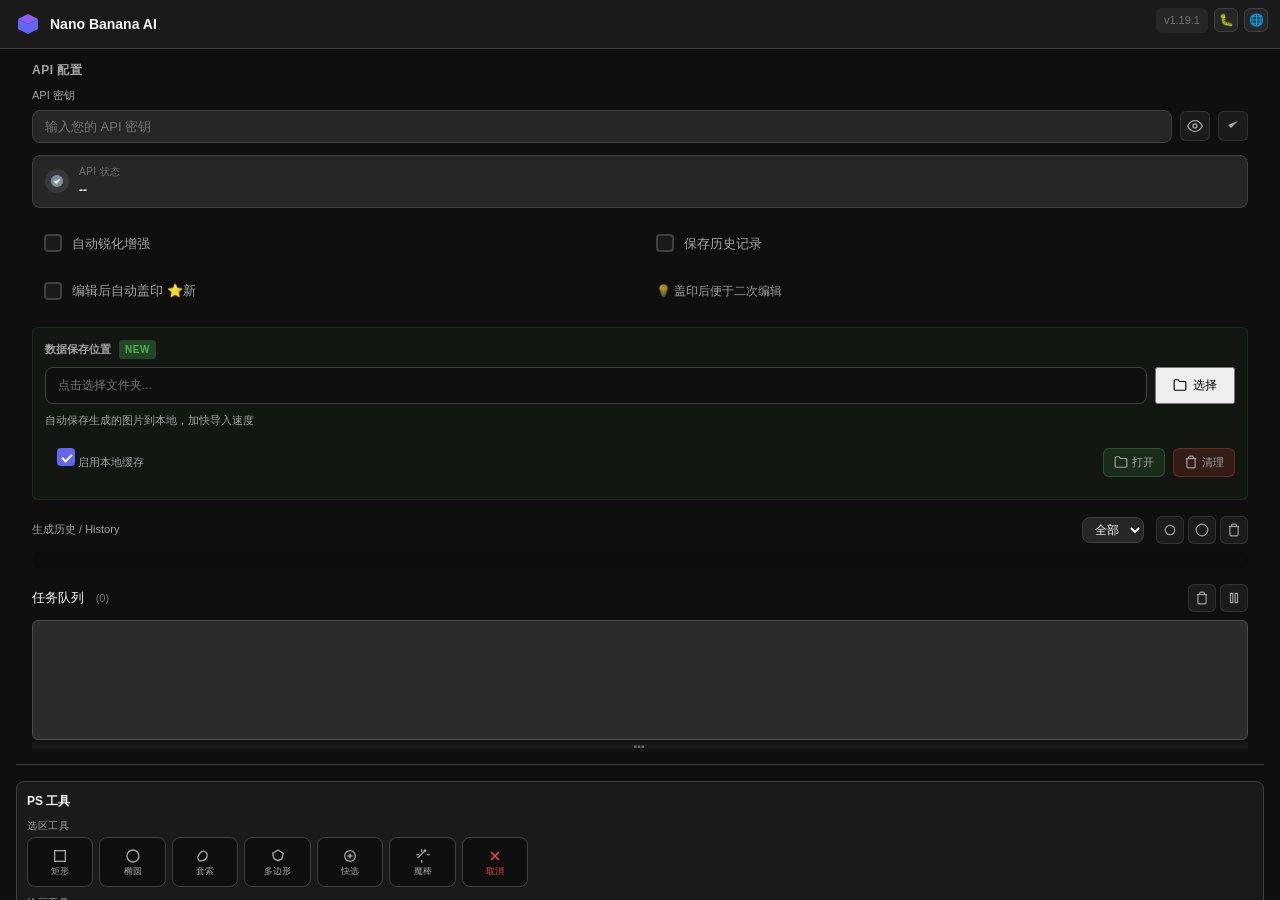
==== index.html @ 62e8c824 "feat: 添加自定义模态对话框替代系统 alert 问题： - 系统 alert 弹窗内容被截断 - 无法显示完整的任务详情 - 格式单调，用户体验差  改进： 1. 自定义模态对话框组件    -" ====
<!DOCTYPE html>
<html lang="zh-CN">
<head>
    <meta charset="UTF-8">
    <meta name="viewport" content="width=device-width, initial-scale=1.0, maximum-scale=1.0, user-scalable=no">
    <title>Nano Banana AI</title>
    <link rel="stylesheet" href="css/style.css">
    <style>
        /* 禁用双击放大 */
        * {
            touch-action: manipulation;
        }
    </style>
</head>
<body>
    <div class="app-container">
        <!-- Header with actions in top-right corner -->
        <div class="header-actions-bar">
            <div class="version">v1.19.1</div>
            <button class="btn-header-compact" onclick="toggleDebug()" title="Debug Mode" id="debugBtn">
                🐛
            </button>
            <button class="btn-header-compact" onclick="toggleLanguage()" title="Switch Language">
                <span id="langIcon">🌐</span>
            </button>
        </div>
        
        <!-- Header -->
        <div class="header">
            <div class="logo">
                <svg width="24" height="24" viewBox="0 0 24 24" fill="none">
                    <path d="M12 2L2 7L12 12L22 7L12 2Z" fill="url(#gradient1)"/>
                    <path d="M2 17L12 22L22 17V7L12 12L2 7V17Z" fill="url(#gradient2)"/>
                    <defs>
                        <linearGradient id="gradient1" x1="2" y1="7" x2="22" y2="7">
                            <stop offset="0%" stop-color="#8B5CF6"/>
                            <stop offset="100%" stop-color="#6366F1"/>
                        </linearGradient>
                        <linearGradient id="gradient2" x1="2" y1="14.5" x2="22" y2="14.5">
                            <stop offset="0%" stop-color="#6366F1"/>
                            <stop offset="100%" stop-color="#8B5CF6"/>
                        </linearGradient>
                    </defs>
                </svg>
                <span class="logo-text" data-i18n="app.title">Nano Banana AI</span>
            </div>
        </div>

        <!-- Main scrollable content -->
        <div class="main-content">
            <!-- API Configuration -->
            <div class="section">
            <div class="section-header">
                <h3 data-i18n="config.title">API Configuration</h3>
            </div>
            <div class="form-group">
                <label data-i18n="config.apiKey">API Key</label>
                <div class="input-group">
                    <input type="password" id="apiKey" class="input" data-i18n-placeholder="config.apiKeyPlaceholder">
                    <button class="btn-icon" onclick="toggleApiKeyVisibility()" title="显示/隐藏 API Key">
                        <svg id="apiKeyEyeIcon" width="16" height="16" viewBox="0 0 24 24" fill="none" stroke="currentColor" stroke-width="2">
                            <path d="M1 12s4-8 11-8 11 8 11 8-4 8-11 8-11-8-11-8z"></path>
                            <circle cx="12" cy="12" r="3"></circle>
                        </svg>
                    </button>
                    <button class="btn-icon" onclick="saveApiKey()" data-i18n-title="config.save">
                        <svg width="16" height="16" viewBox="0 0 16 16" fill="currentColor">
                            <path d="M13 3L6 10L3 7"/>
                        </svg>
                    </button>
                </div>
            </div>
            <div class="api-status-display" id="apiStatusDisplay">
                <div class="status-indicator" id="statusIndicator">
                    <svg width="16" height="16" viewBox="0 0 16 16" fill="currentColor" class="status-icon">
                        <circle cx="8" cy="8" r="7"/>
                        <path d="M5 8l2 2 4-4" stroke="white" stroke-width="2" fill="none"/>
                    </svg>
                </div>
                <div class="status-text">
                    <div class="status-label" data-i18n="config.apiStatus">API 状态</div>
                    <div class="status-value" id="statusValue">--</div>
                </div>
            </div>

            <!-- Post-processing Options -->
            <div class="checkbox-row" style="margin-top: 16px;">
                <label class="checkbox-label">
                    <input type="checkbox" id="autoSharpen" onchange="toggleAutoSharpen()">
                    <span data-i18n="config.autoSharpen">自动锐化增强</span>
                </label>
                
                <label class="checkbox-label">
                    <input type="checkbox" id="saveHistory" onchange="toggleSaveHistory()">
                    <span data-i18n="config.saveHistory">保存历史记录</span>
                </label>
            </div>
            
            <!-- New: Advanced Options -->
            <div class="checkbox-row" style="margin-top: 8px;">
                <label class="checkbox-label">
                    <input type="checkbox" id="autoStamp" onchange="toggleAutoStamp()">
                    <span>编辑后自动盖印 ⭐新</span>
                </label>
                
                <label class="checkbox-label" style="font-size: 12px; color: rgba(255,255,255,0.6);">
                    <span>💡 盖印后便于二次编辑</span>
                </label>
            </div>

            <div class="form-group" id="sharpenStrengthGroup" style="display: none; margin-top: 8px;">
                <label data-i18n="config.sharpenStrength">锐化强度</label>
                <select id="sharpenStrength" class="select">
                    <option value="1.0" data-i18n="config.sharpenLight">轻度 (1.0px)</option>
                    <option value="1.5" selected data-i18n="config.sharpenMedium">中度 (1.5px)</option>
                    <option value="2.0" data-i18n="config.sharpenStrong">强烈 (2.0px)</option>
                </select>
            </div>
            
            <!-- 🆕 Data Save Location -->
            <div class="form-group" style="margin-top: 16px; padding: 12px; background: rgba(76, 175, 80, 0.05); border-radius: 6px; border: 1px solid rgba(76, 175, 80, 0.15);">
                <div style="display: flex; align-items: center; justify-content: space-between; margin-bottom: 8px;">
                    <label style="margin: 0; display: flex; align-items: center;">
                        <span data-i18n="config.saveLocation" style="font-weight: 600;">数据保存位置</span>
                        <span class="badge" style="margin-left: 8px; padding: 2px 6px; background: rgba(76, 175, 80, 0.3); color: #4CAF50; font-size: 10px; border-radius: 3px; font-weight: 600;">NEW</span>
                    </label>
                </div>
                
                <!-- Path Selection -->
                <div style="display: flex; gap: 8px; margin-bottom: 8px;">
                    <input type="text" id="saveLocationPath" class="input" readonly 
                           placeholder="点击选择文件夹..." 
                           data-i18n-placeholder="config.saveLocationPlaceholder"
                           style="flex: 1; font-size: 12px; background: rgba(0,0,0,0.3); cursor: pointer;"
                           onclick="selectSaveLocation()">
                    <button class="btn-secondary" onclick="selectSaveLocation()" 
                            style="padding: 8px 16px; white-space: nowrap; font-size: 12px; display: flex; align-items: center; gap: 6px;">
                        <svg width="14" height="14" viewBox="0 0 24 24" fill="none" stroke="currentColor" stroke-width="2">
                            <path d="M22 19a2 2 0 0 1-2 2H4a2 2 0 0 1-2-2V5a2 2 0 0 1 2-2h5l2 3h9a2 2 0 0 1 2 2z"></path>
                        </svg>
                        <span data-i18n="config.selectFolder">选择文件夹</span>
                    </button>
                </div>
                
                <!-- Description and Cache Info -->
                <div style="margin-bottom: 10px; font-size: 11px; color: rgba(255,255,255,0.6); display: flex; align-items: center; flex-wrap: wrap; gap: 8px;">
                    <span data-i18n="config.saveLocationDesc">💾 自动保存生成的图片到本地，加快导入速度</span>
                    <span id="cacheInfo" style="color: #4CAF50; font-weight: 500;"></span>
                </div>
                
                <!-- Controls -->
                <div style="display: flex; align-items: center; gap: 8px; flex-wrap: wrap;">
                    <label class="checkbox-label" style="flex-shrink: 0;">
                        <input type="checkbox" id="autoSaveImages" onchange="toggleAutoSaveImages()" checked>
                        <span data-i18n="config.autoSaveImages">启用本地缓存</span>
                    </label>
                    <div style="flex: 1;"></div>
                    <button class="btn-icon" onclick="openCacheFolder()" title="打开缓存文件夹" 
                            style="padding: 6px 10px; background: rgba(76, 175, 80, 0.15); border: 1px solid rgba(76, 175, 80, 0.3);">
                        <svg width="14" height="14" viewBox="0 0 24 24" fill="none" stroke="currentColor" stroke-width="2">
                            <path d="M22 19a2 2 0 0 1-2 2H4a2 2 0 0 1-2-2V5a2 2 0 0 1 2-2h5l2 3h9a2 2 0 0 1 2 2z"></path>
                        </svg>
                        <span style="font-size: 11px; margin-left: 4px;">打开</span>
                    </button>
                    <button class="btn-icon" onclick="clearImageCache()" title="清理缓存" 
                            style="padding: 6px 10px; background: rgba(244, 67, 54, 0.15); border: 1px solid rgba(244, 67, 54, 0.3);">
                        <svg width="14" height="14" viewBox="0 0 24 24" fill="none" stroke="currentColor" stroke-width="2">
                            <polyline points="3 6 5 6 21 6"></polyline>
                            <path d="M19 6v14a2 2 0 0 1-2 2H7a2 2 0 0 1-2-2V6m3 0V4a2 2 0 0 1 2-2h4a2 2 0 0 1 2 2v2"></path>
                        </svg>
                        <span style="font-size: 11px; margin-left: 4px;">清理</span>
                    </button>
                </div>
            </div>
            
            <!-- History Manager -->
            <div class="form-group" style="margin-top: 16px;">
                <div style="display: flex; justify-content: space-between; align-items: center; margin-bottom: 8px;">
                    <label style="margin: 0;">生成历史 / History</label>
                    <div class="history-toolbar">
                        <select id="historyFilter" class="select" style="font-size: 12px; padding: 4px 8px; margin-right: 8px;">
                            <option value="all">全部</option>
                            <option value="generate">生成</option>
                            <option value="edit">编辑</option>
                        </select>
                        <button class="btn-icon" onclick="adjustThumbnailSize('smaller')" title="缩小缩略图">
                            <svg width="14" height="14" viewBox="0 0 24 24" fill="none" stroke="currentColor" stroke-width="2">
                                <circle cx="12" cy="12" r="8"/>
                            </svg>
                        </button>
                        <button class="btn-icon" onclick="adjustThumbnailSize('larger')" title="放大缩略图">
                            <svg width="14" height="14" viewBox="0 0 24 24" fill="none" stroke="currentColor" stroke-width="2">
                                <circle cx="12" cy="12" r="10"/>
                            </svg>
                        </button>
                        <button class="btn-icon" onclick="clearHistory()" title="清空历史">
                            <svg width="14" height="14" viewBox="0 0 24 24" fill="none" stroke="currentColor" stroke-width="2">
                                <polyline points="3 6 5 6 21 6"></polyline>
                                <path d="M19 6v14a2 2 0 0 1-2 2H7a2 2 0 0 1-2-2V6m3 0V4a2 2 0 0 1 2-2h4a2 2 0 0 1 2 2v2"></path>
                            </svg>
                        </button>
                    </div>
                </div>
                <div id="historyGrid" class="history-grid"></div>
            </div>
            
            <!-- Task Queue Section -->
            <div class="task-queue-section" style="margin-top: 16px;">
                <div class="task-queue-header" style="display: flex; justify-content: space-between; align-items: center; margin-bottom: 8px;">
                    <label style="margin: 0;">
                        <span data-i18n="queue.title">任务队列</span>
                        <span id="taskQueueCount" style="margin-left: 8px; font-size: 11px; color: #787878;">(0)</span>
                    </label>
                    <div class="task-queue-toolbar" style="display: flex; gap: 4px;">
                        <button class="btn-icon" onclick="clearCompletedTasks()" data-i18n-title="queue.clearCompleted" title="清除已完成">
                            <svg width="14" height="14" viewBox="0 0 24 24" fill="none" stroke="currentColor" stroke-width="2">
                                <polyline points="3 6 5 6 21 6"></polyline>
                                <path d="M19 6v14a2 2 0 0 1-2 2H7a2 2 0 0 1-2-2V6m3 0V4a2 2 0 0 1 2-2h4a2 2 0 0 1 2 2v2"></path>
                            </svg>
                        </button>
                        <button class="btn-icon" onclick="pauseAllTasks()" data-i18n-title="queue.pauseAll" title="暂停所有" id="pauseTasksBtn">
                            <svg width="14" height="14" viewBox="0 0 24 24" fill="none" stroke="currentColor" stroke-width="2">
                                <rect x="6" y="4" width="4" height="16"></rect>
                                <rect x="14" y="4" width="4" height="16"></rect>
                            </svg>
                        </button>
                    </div>
                </div>
                
                <div class="task-queue-wrapper" style="position: relative;">
                    <div id="taskQueueContainer" class="task-queue-container">
                        <div id="taskQueue" class="task-queue-list"></div>
                    </div>
                    <div class="task-queue-resize-handle" id="taskQueueResizeHandle"></div>
                </div>
            </div>
        </div>

        <!-- PS Tools (Common for both Generate & Edit) -->
        <div class="ps-tools-section">
            <div class="ps-tools-header">
                <span data-i18n="tools.title">PS 工具 / PS Tools</span>
            </div>
            
            <!-- Selection Tools -->
            <div class="tool-category">
                <div class="tool-category-label" data-i18n="tools.selection">选区工具</div>
                <div class="ps-tools-grid">
                    <button class="ps-tool-btn" onclick="selectPSTool('rectangularMarquee')" title="矩形选框 (M)" data-tool="rect">
                        <svg width="18" height="18" viewBox="0 0 24 24" fill="none" stroke="currentColor" stroke-width="2">
                            <rect x="4" y="4" width="16" height="16" rx="0"/>
                        </svg>
                        <span class="tool-name" data-i18n="tools.rect">矩形</span>
                    </button>
                    <button class="ps-tool-btn" onclick="selectPSTool('ellipticalMarquee')" title="椭圆选框 (M)" data-tool="ellipse">
                        <svg width="18" height="18" viewBox="0 0 24 24" fill="none" stroke="currentColor" stroke-width="2">
                            <circle cx="12" cy="12" r="9"/>
                        </svg>
                        <span class="tool-name" data-i18n="tools.ellipse">椭圆</span>
                    </button>
                    <button class="ps-tool-btn" onclick="selectPSTool('lasso')" title="套索 (L)" data-tool="lasso">
                        <svg width="18" height="18" viewBox="0 0 24 24" fill="none" stroke="currentColor" stroke-width="2">
                            <path d="M2 12c1-3 3-6 6-7 2-1 4 0 6 2 1 2 2 4 1 6-1 3-4 5-7 6-3 1-5 0-6-2-1-2-1-4 0-5z"/>
                        </svg>
                        <span class="tool-name" data-i18n="tools.lasso">套索</span>
                    </button>
                    <button class="ps-tool-btn" onclick="selectPSTool('polygonalLasso')" title="多边形套索 (L)" data-tool="polygon">
                        <svg width="18" height="18" viewBox="0 0 24 24" fill="none" stroke="currentColor" stroke-width="2">
                            <path d="M12 3L4 8l2 8 6 3 6-3 2-8z"/>
                        </svg>
                        <span class="tool-name" data-i18n="tools.polygon">多边形</span>
                    </button>
                    <button class="ps-tool-btn" onclick="selectPSTool('quickSelection')" title="快速选择 (W)" data-tool="quick">
                        <svg width="18" height="18" viewBox="0 0 24 24" fill="none" stroke="currentColor" stroke-width="2">
                            <circle cx="12" cy="12" r="8"/>
                            <path d="M12 8v8M8 12h8"/>
                        </svg>
                        <span class="tool-name" data-i18n="tools.quick">快选</span>
                    </button>
                    <button class="ps-tool-btn" onclick="selectPSTool('magicWand')" title="魔棒 (W)" data-tool="wand">
                        <svg width="18" height="18" viewBox="0 0 24 24" fill="none" stroke="currentColor" stroke-width="2">
                            <path d="M15 4l-11 11M4 15l11-11M10 2v4M18 10h4M10 18v4M2 10h4"/>
                            <circle cx="15" cy="4" r="1" fill="currentColor"/>
                        </svg>
                        <span class="tool-name" data-i18n="tools.wand">魔棒</span>
                    </button>
                    <button class="ps-tool-btn ps-tool-btn-danger" onclick="deselectAll()" title="取消选区 (Ctrl+D)" data-tool="deselect">
                        <svg width="18" height="18" viewBox="0 0 24 24" fill="none" stroke="currentColor" stroke-width="2.5">
                            <path d="M18 6L6 18M6 6l12 12"/>
                        </svg>
                        <span class="tool-name" data-i18n="tools.deselect">取消</span>
                    </button>
                </div>
            </div>
            
            <!-- Paint & Edit Tools -->
            <div class="tool-category">
                <div class="tool-category-label" data-i18n="tools.paint">绘画工具</div>
                <div class="ps-tools-grid">
                    <button class="ps-tool-btn" onclick="selectPSTool('brush')" title="画笔 (B)" data-tool="brush">
                        <svg width="18" height="18" viewBox="0 0 24 24" fill="none" stroke="currentColor" stroke-width="2">
                            <path d="M4 20l2-2m0 0l14-14 2 2-14 14-2-2z"/>
                            <circle cx="20" cy="4" r="2" fill="currentColor"/>
                        </svg>
                        <span class="tool-name" data-i18n="tools.brush">画笔</span>
                    </button>
                    <button class="ps-tool-btn" onclick="selectPSTool('eraser')" title="橡皮擦 (E)" data-tool="eraser">
                        <svg width="18" height="18" viewBox="0 0 24 24" fill="none" stroke="currentColor" stroke-width="2">
                            <path d="M6 19h12M8 6l8 8-6 6H8l-4-4z"/>
                        </svg>
                        <span class="tool-name" data-i18n="tools.eraser">橡皮</span>
                    </button>
                    <button class="ps-tool-btn" onclick="selectPSTool('move')" title="移动 (V)" data-tool="move">
                        <svg width="18" height="18" viewBox="0 0 24 24" fill="none" stroke="currentColor" stroke-width="2">
                            <path d="M5 12h14M12 5v14M12 5l-3 3m3-3l3 3M12 19l-3-3m3 3l3-3"/>
                        </svg>
                        <span class="tool-name" data-i18n="tools.move">移动</span>
                    </button>
                    <button class="ps-tool-btn" onclick="selectPSTool('hand')" title="抓手 (H)" data-tool="hand">
                        <svg width="18" height="18" viewBox="0 0 24 24" fill="none" stroke="currentColor" stroke-width="2">
                            <path d="M9 11V6a1 1 0 0 1 2 0v5m0 0V4a1 1 0 1 1 2 0v7m0 0V5a1 1 0 1 1 2 0v6m0 0V7a1 1 0 1 1 2 0v10a4 4 0 0 1-8 0"/>
                        </svg>
                        <span class="tool-name" data-i18n="tools.hand">抓手</span>
                    </button>
                    <button class="ps-tool-btn" onclick="selectPSTool('zoomIn')" title="缩放工具 (Z)" data-tool="zoomIn">
                        <svg width="18" height="18" viewBox="0 0 24 24" fill="none" stroke="currentColor" stroke-width="2">
                            <circle cx="11" cy="11" r="8"/>
                            <path d="M21 21l-4.35-4.35M11 8v6m-3-3h6"/>
                        </svg>
                        <span class="tool-name" data-i18n="tools.zoom">缩放</span>
                    </button>
                    <button class="ps-tool-btn" onclick="selectPSTool('pen')" title="钢笔工具 (P)" data-tool="pen">
                        <svg width="18" height="18" viewBox="0 0 24 24" fill="none" stroke="currentColor" stroke-width="2">
                            <path d="M12 19l7-7 3 3-7 7-3-3z"/>
                            <path d="M18 13l-1.5-7.5L2 2l3.5 14.5L13 18l5-5z"/>
                            <path d="M2 2l7.586 7.586"/>
                            <circle cx="11" cy="11" r="2"/>
                        </svg>
                        <span class="tool-name" data-i18n="tools.pen">钢笔</span>
                    </button>
                    <button class="ps-tool-btn" onclick="resetColors()" title="恢复黑白前景背景色 (D)" data-tool="resetColors">
                        <svg width="18" height="18" viewBox="0 0 24 24" fill="none" stroke="currentColor" stroke-width="2">
                            <rect x="3" y="3" width="10" height="10" fill="black" stroke="white" stroke-width="1.5"/>
                            <rect x="11" y="11" width="10" height="10" fill="white" stroke="black" stroke-width="1.5"/>
                        </svg>
                        <span class="tool-name" data-i18n="tools.resetColors">黑白</span>
                    </button>
                </div>
            </div>
        </div>

        <!-- Tabs -->
        <div class="tabs">
            <button class="tab active" data-tab="generate" onclick="switchTab('generate')">
                <svg width="16" height="16" viewBox="0 0 24 24" fill="none" stroke="currentColor" stroke-width="2">
                    <path d="M8 2l2 5h5l-4 3 2 5-5-3-5 3 2-5-4-3h5z"/>
                </svg>
                <span data-i18n="tabs.generate">生成</span>
            </button>
            <button class="tab" data-tab="edit" onclick="switchTab('edit')">
                <svg width="16" height="16" viewBox="0 0 24 24" fill="none" stroke="currentColor" stroke-width="2">
                    <path d="M11 4H4a2 2 0 0 0-2 2v14a2 2 0 0 0 2 2h14a2 2 0 0 0 2-2v-7"/>
                    <path d="M18.5 2.5a2.121 2.121 0 0 1 3 3L12 15l-4 1 1-4 9.5-9.5z"/>
                </svg>
                <span data-i18n="tabs.edit">编辑</span>
            </button>
            <button class="tab" data-tab="promptHelper" onclick="switchTab('promptHelper')">
                <svg width="16" height="16" viewBox="0 0 24 24" fill="none" stroke="currentColor" stroke-width="2">
                    <path d="M21 15a2 2 0 0 1-2 2H7l-4 4V5a2 2 0 0 1 2-2h14a2 2 0 0 1 2 2z"/>
                    <path d="M8 10h8M8 14h4"/>
                </svg>
                <span data-i18n="tabs.promptHelper">Prompt助手</span>
            </button>
        </div>

        <!-- Generate Panel -->
        <div class="tab-content active" id="generate-panel">
            <div class="panel">
                <div class="form-group">
                    <div style="display: flex; justify-content: space-between; align-items: center; margin-bottom: 4px;">
                        <label data-i18n="generate.prompt" style="margin: 0;">Prompt</label>
                        <span id="generatePromptCharCount" style="font-size: 11px; color: #787878;">0 / 5000 字</span>
                    </div>
                    <textarea id="generatePrompt" class="textarea" rows="4" data-i18n-placeholder="generate.promptPlaceholder"></textarea>
                </div>

                <div class="form-group">
                    <label data-i18n="generate.model">Model</label>
                    <select id="generateModel" class="select">
                        <option value="nano-banana-pro">Nano Banana Pro (High Quality)</option>
                        <option value="nano-banana-pro-vt">Nano Banana Pro VT (Video Turbo)</option>
                        <option value="nano-banana-2">Nano Banana 2 (Fast)</option>
                        <option value="nano-banana-2-4k-cl">Nano Banana 2 4K-CL (High Resolution)</option>
                    </select>
                </div>

                <div class="form-row">
                    <div class="form-group">
                        <label data-i18n="generate.aspectRatio">Aspect Ratio</label>
                        <select id="aspectRatio" class="select">
                            <option value="auto">Auto</option>
                            <option value="1:1">1:1 (Square)</option>
                            <option value="16:9">16:9 (Landscape)</option>
                            <option value="9:16">9:16 (Portrait)</option>
                            <option value="4:3">4:3</option>
                            <option value="3:4">3:4</option>
                        </select>
                    </div>

                    <div class="form-group">
                        <label data-i18n="generate.imageSize">Image Size</label>
                        <select id="imageSize" class="select">
                            <option value="1K">1K (Fast)</option>
                            <option value="2K">2K (Balanced)</option>
                            <option value="4K">4K (Best Quality)</option>
                        </select>
                    </div>
                </div>

                <div class="form-group">
                    <label data-i18n="generate.imageCount">图片数量 / Image Count</label>
                    <select id="generateImageCount" class="select">
                        <option value="1">1 张</option>
                        <option value="2">2 张（并发）</option>
                        <option value="3">3 张（并发）</option>
                        <option value="4">4 张（并发）</option>
                        <option value="5">5 张（并发）</option>
                    </select>
                </div>

                <!-- Reference Image Upload -->
                <div class="form-group">
                    <label>上传参考图 / Reference Image (可选)</label>
                    <div class="reference-image-upload" id="generateReferenceUpload" onclick="selectGenerateReference()">
                        <div class="upload-placeholder" id="generateRefPlaceholder">
                            <svg width="48" height="48" viewBox="0 0 24 24" fill="none" stroke="currentColor" stroke-width="2">
                                <rect x="3" y="3" width="18" height="18" rx="2"/>
                                <circle cx="8.5" cy="8.5" r="1.5"/>
                                <polyline points="21 15 16 10 5 21"/>
                            </svg>
                            <p>点击上传参考图片</p>
                            <p class="upload-hint">支持 JPG, PNG, WebP (最大10MB)</p>
                        </div>
                        <img id="generateRefPreview" class="reference-preview-image" style="display: none;">
                        <button class="btn-remove-reference" id="generateRefRemoveBtn" onclick="removeGenerateReference(event)" style="display: none;">
                            <svg width="16" height="16" viewBox="0 0 16 16" fill="currentColor">
                                <path d="M4 4l8 8m0-8L4 12"/>
                            </svg>
                        </button>
                    </div>
                    <input type="file" id="generateReferenceInput" accept="image/*" style="display: none;" onchange="handleGenerateReferenceUpload(event)">
                </div>

                <button class="btn-primary" id="generateBtn" onclick="generateImage()">
                    <svg width="16" height="16" viewBox="0 0 16 16" fill="currentColor">
                        <path d="M8 1v14M1 8h14"/>
                    </svg>
                    <span data-i18n="generate.button">Generate Image</span>
                </button>
            </div>
        </div>

        <!-- Edit Panel -->
        <div class="tab-content" id="edit-panel">
            <div class="panel">
                <p class="hint" data-i18n="edit.selectHint">Select a layer or area in Photoshop to edit</p>

                <div class="selection-preview" id="selectionPreview">
                    <div class="preview-header">
                        <span data-i18n="edit.preview">选区预览</span>
                        <div class="preview-controls">
                            <button class="btn-preview-action" id="autoRefreshToggle" onclick="toggleAutoRefresh()">
                                <svg width="14" height="14" viewBox="0 0 16 16" fill="currentColor">
                                    <path d="M8 2a6 6 0 1 1-6 6h2a4 4 0 1 0 1.5-3.1L7 6H2V1l1.5 1.5A6 6 0 0 1 8 2z"/>
                                </svg>
                                <span class="btn-text">AUTO</span>
                            </button>
                            <button class="btn-preview-action" onclick="refreshPreview()">
                                <svg width="14" height="14" viewBox="0 0 16 16" fill="currentColor">
                                    <path d="M2 3l1 1 4-4 4 4 1-1-5-5z"/>
                                    <path d="M8 8v8M5 13l3 3 3-3"/>
                                </svg>
                                <span class="btn-text" data-i18n="preview.select">选择</span>
                            </button>
                        </div>
                    </div>
                    <div class="preview-image-container" id="previewContainer">
                        <div class="preview-placeholder" id="previewPlaceholder">
                            <svg width="48" height="48" viewBox="0 0 24 24" fill="none" stroke="currentColor" stroke-width="2">
                                <rect x="3" y="3" width="18" height="18" rx="2"/>
                                <circle cx="8.5" cy="8.5" r="1.5"/>
                                <polyline points="21 15 16 10 5 21"/>
                            </svg>
                            <p data-i18n="preview.noSelection">在 PS 中创建选区后点击选择</p>
                        </div>
                        <img id="previewImage" class="preview-image" alt="Selection preview" style="display: none;">
                        <div class="preview-info" id="previewInfo"></div>
                    </div>
                </div>

                <!-- Preset Selector with Tabs -->
                <div class="form-group">
                    <div style="display: flex; justify-content: space-between; align-items: center; margin-bottom: 8px;">
                        <label data-i18n="edit.preset" style="margin: 0;">选择预设 / Select Preset</label>
                        <div class="preset-manager-toolbar">
                            <button class="btn-icon" onclick="importPresetGroups()" title="导入提示词组">
                                <svg width="16" height="16" viewBox="0 0 24 24" fill="none" stroke="currentColor" stroke-width="2">
                                    <path d="M21 15v4a2 2 0 0 1-2 2H5a2 2 0 0 1-2-2v-4"></path>
                                    <polyline points="7 10 12 15 17 10"></polyline>
                                    <line x1="12" y1="15" x2="12" y2="3"></line>
                                </svg>
                            </button>
                            <button class="btn-icon" onclick="exportPresetGroups()" title="导出提示词组">
                                <svg width="16" height="16" viewBox="0 0 24 24" fill="none" stroke="currentColor" stroke-width="2">
                                    <path d="M21 15v4a2 2 0 0 1-2 2H5a2 2 0 0 1-2-2v-4"></path>
                                    <polyline points="17 8 12 3 7 8"></polyline>
                                    <line x1="12" y1="3" x2="12" y2="15"></line>
                                </svg>
                            </button>
                            <button class="btn-icon" onclick="resetToDefaultPresets()" title="恢复默认预设">
                                <svg width="16" height="16" viewBox="0 0 24 24" fill="none" stroke="currentColor" stroke-width="2">
                                    <polyline points="23 4 23 10 17 10"></polyline>
                                    <path d="M20.49 15a9 9 0 1 1-2.12-9.36L23 10"></path>
                                </svg>
                            </button>
                        </div>
                    </div>
                    
                    <!-- Preset Category Tabs -->
                    <div class="preset-tabs" id="presetTabs" style="display: flex; flex-wrap: wrap; gap: 4px;">
                        <button class="preset-tab active" data-category="popular" onclick="switchPresetCategory('popular')">
                            ⭐ 常用
                        </button>
                        <button class="preset-tab" data-category="cosplay" onclick="switchPresetCategory('cosplay')">
                            🎭 Cos专用
                        </button>
                        <button class="preset-tab" data-category="basic" onclick="switchPresetCategory('basic')">
                            🎨 基础
                        </button>
                        <button class="preset-tab" data-category="hair" onclick="switchPresetCategory('hair')">
                            💇 头发
                        </button>
                        <button class="preset-tab" data-category="body" onclick="switchPresetCategory('body')">
                            💪 身材
                        </button>
                        <button class="preset-tab" data-category="effects-water" onclick="switchPresetCategory('effects-water')">
                            💧 水系
                        </button>
                        <button class="preset-tab" data-category="effects-snow" onclick="switchPresetCategory('effects-snow')">
                            ❄️ 雪雾
                        </button>
                        <button class="preset-tab" data-category="effects-light" onclick="switchPresetCategory('effects-light')">
                            ✨ 光效
                        </button>
                        <button class="preset-tab" data-category="effects-thunder" onclick="switchPresetCategory('effects-thunder')">
                            ⚡ 雷电
                        </button>
                        <button class="preset-tab" data-category="effects-fire" onclick="switchPresetCategory('effects-fire')">
                            🔥 火焰
                        </button>
                        <button class="preset-tab" data-category="more" onclick="switchPresetCategory('more')">
                            📦 更多
                        </button>
                    </div>
                    
                    <!-- Preset Buttons Grid -->
                    <div class="preset-grid" id="presetGrid">
                        <!-- Popular presets (default shown) -->
                        <div class="preset-category-content active" data-category="popular">
                            <button class="preset-button" onclick="applyPresetDirect('removeFlyaway')">
                                <span class="preset-icon">✨</span>
                                <span class="preset-name">去碎发</span>
                            </button>
                            <button class="preset-button" onclick="applyPresetDirect('faceRetouch')">
                                <span class="preset-icon">💄</span>
                                <span class="preset-name">修容</span>
                            </button>
                            <button class="preset-button" onclick="applyPresetDirect('upperBodyOneClick')">
                                <span class="preset-icon">🚀</span>
                                <span class="preset-name">上半身一键</span>
                            </button>
                            <button class="preset-button" onclick="applyPresetDirect('clearScene')">
                                <span class="preset-icon">🧹</span>
                                <span class="preset-name">场照清场</span>
                            </button>
                            <button class="preset-button" onclick="applyPresetDirect('cgFace')">
                                <span class="preset-icon">🎮</span>
                                <span class="preset-name">CG脸</span>
                            </button>
                            <button class="preset-button" onclick="applyPresetDirect('cosplayPro')">
                                <span class="preset-icon">👗</span>
                                <span class="preset-name">Cosplay专业</span>
                            </button>
                        </div>
                        
                        <!-- Cosplay专用 -->
                        <div class="preset-category-content" data-category="cosplay">
                            <button class="preset-button" onclick="applyPresetDirect('cosplayPro')">
                                <span class="preset-icon">🎭</span>
                                <span class="preset-name">Cos专业修图</span>
                            </button>
                            <button class="preset-button" onclick="applyPresetDirect('cosFullBodyRetouch')">
                                <span class="preset-icon">✨</span>
                                <span class="preset-name">Cos全身精修</span>
                            </button>
                            <button class="preset-button" onclick="applyPresetDirect('cosEyeMakeup')">
                                <span class="preset-icon">👁️</span>
                                <span class="preset-name">Cos眼妆增强</span>
                            </button>
                            <button class="preset-button" onclick="applyPresetDirect('cosWigOptimize')">
                                <span class="preset-icon">💇</span>
                                <span class="preset-name">Cos假发优化</span>
                            </button>
                            <button class="preset-button" onclick="applyPresetDirect('cosWigGenerate')">
                                <span class="preset-icon">🎭</span>
                                <span class="preset-name">Cos假发生成</span>
                            </button>
                            <button class="preset-button" onclick="applyPresetDirect('cosCostumeTexture')">
                                <span class="preset-icon">👘</span>
                                <span class="preset-name">Cos服装质感</span>
                            </button>
                            <button class="preset-button" onclick="applyPresetDirect('cosWeaponProp')">
                                <span class="preset-icon">⚔️</span>
                                <span class="preset-name">Cos武器道具</span>
                            </button>
                            <button class="preset-button" onclick="applyPresetDirect('cosLightingFix')">
                                <span class="preset-icon">💡</span>
                                <span class="preset-name">Cos光影修正</span>
                            </button>
                            <button class="preset-button" onclick="applyPresetDirect('cosBodyShape')">
                                <span class="preset-icon">💪</span>
                                <span class="preset-name">Cos身材微调</span>
                            </button>
                            <button class="preset-button" onclick="applyPresetDirect('cosColorGrading')">
                                <span class="preset-icon">🎨</span>
                                <span class="preset-name">Cos调色预设</span>
                            </button>
                            <button class="preset-button" onclick="applyPresetDirect('cosBackgroundBlur')">
                                <span class="preset-icon">🌫️</span>
                                <span class="preset-name">Cos背景虚化</span>
                            </button>
                            <button class="preset-button" onclick="applyPresetDirect('cosHandDetail')">
                                <span class="preset-icon">🤲</span>
                                <span class="preset-name">Cos手部精修</span>
                            </button>
                            <button class="preset-button" onclick="applyPresetDirect('cosAnimeStyle')">
                                <span class="preset-icon">🎌</span>
                                <span class="preset-name">Cos动漫化</span>
                            </button>
                            <button class="preset-button" onclick="applyPresetDirect('cosStudioQuality')">
                                <span class="preset-icon">📸</span>
                                <span class="preset-name">Cos影棚级</span>
                            </button>
                            <button class="preset-button" onclick="applyPresetDirect('cosEventPhoto')">
                                <span class="preset-icon">🎪</span>
                                <span class="preset-name">Cos展会抓拍修复</span>
                            </button>
                            <button class="preset-button" onclick="applyPresetDirect('cosLegsPro')">
                                <span class="preset-icon">🦵</span>
                                <span class="preset-name">Cos腿部专业</span>
                            </button>
                            <button class="preset-button" onclick="applyPresetDirect('cosFaceQuickFix')">
                                <span class="preset-icon">⚡</span>
                                <span class="preset-name">Cos面部快修</span>
                            </button>
                            <button class="preset-button" onclick="applyPresetDirect('cosDetailEnhance')">
                                <span class="preset-icon">🔍</span>
                                <span class="preset-name">Cos细节强化</span>
                            </button>
                            <button class="preset-button" onclick="applyPresetDirect('cosLightEnhance')">
                                <span class="preset-icon">💡</span>
                                <span class="preset-name">Cos光感增强</span>
                            </button>
                            <button class="preset-button" onclick="applyPresetDirect('cosEffectElements')">
                                <span class="preset-icon">✨</span>
                                <span class="preset-name">Cos特效元素</span>
                            </button>
                            <button class="preset-button" onclick="applyPresetDirect('to3dWhiteModel')">
                                <span class="preset-icon">🎨</span>
                                <span class="preset-name">转3D白模</span>
                            </button>
                        </div>
                        
                        <!-- Basic retouching -->
                        <div class="preset-category-content" data-category="basic">
                            <button class="preset-button" onclick="applyPresetDirect('removeFlyaway')">
                                <span class="preset-icon">✨</span>
                                <span class="preset-name">去碎发</span>
                            </button>
                            <button class="preset-button" onclick="applyPresetDirect('faceRetouch')">
                                <span class="preset-icon">💄</span>
                                <span class="preset-name">修容</span>
                            </button>
                            <button class="preset-button" onclick="applyPresetDirect('upscale')">
                                <span class="preset-icon">🔍</span>
                                <span class="preset-name">放大/超清</span>
                            </button>
                            <button class="preset-button" onclick="applyPresetDirect('upscale8kTexture')">
                                <span class="preset-icon">💎</span>
                                <span class="preset-name">转8K细化纹理</span>
                            </button>
                            <button class="preset-button" onclick="applyPresetDirect('removeWrinkles')">
                                <span class="preset-icon">👔</span>
                                <span class="preset-name">去褶皱</span>
                            </button>
                        </div>
                        
                        <!-- Hair processing -->
                        <div class="preset-category-content" data-category="hair">
                            <button class="preset-button" onclick="applyPresetDirect('smoothHair')">
                                <span class="preset-icon">💇</span>
                                <span class="preset-name">柔顺头发</span>
                            </button>
                            <button class="preset-button" onclick="applyPresetDirect('removeFlyawayWind')">
                                <span class="preset-icon">🌪️</span>
                                <span class="preset-name">去碎发+飘动</span>
                            </button>
                            <button class="preset-button" onclick="applyPresetDirect('cgHair')">
                                <span class="preset-icon">🎨</span>
                                <span class="preset-name">CG头发质感</span>
                            </button>
                            <button class="preset-button" onclick="applyPresetDirect('hairWind')">
                                <span class="preset-icon">💨</span>
                                <span class="preset-name">头发飘动</span>
                            </button>
                            <button class="preset-button" onclick="applyPresetDirect('hairWindGuided')">
                                <span class="preset-icon">✏️</span>
                                <span class="preset-name">飘动+手绘</span>
                            </button>
                            <button class="preset-button" onclick="applyPresetDirect('hairUltraQuality')">
                                <span class="preset-icon">✨</span>
                                <span class="preset-name">头发极致质感</span>
                            </button>
                        </div>
                        
                        <!-- Body optimization -->
                        <div class="preset-category-content" data-category="body">
                            <button class="preset-button" onclick="applyPresetDirect('absLine')">
                                <span class="preset-icon">💪</span>
                                <span class="preset-name">马甲线</span>
                            </button>
                            <button class="preset-button" onclick="applyPresetDirect('legOil')">
                                <span class="preset-icon">✨</span>
                                <span class="preset-name">腿部抹油</span>
                            </button>
                            <button class="preset-button" onclick="applyPresetDirect('legSmooth')">
                                <span class="preset-icon">🦵</span>
                                <span class="preset-name">腿部匀肤</span>
                            </button>
                            <button class="preset-button" onclick="applyPresetDirect('blackStocking')">
                                <span class="preset-icon">🧦</span>
                                <span class="preset-name">黑丝优化</span>
                            </button>
                            <button class="preset-button" onclick="applyPresetDirect('bodyOil')">
                                <span class="preset-icon">💧</span>
                                <span class="preset-name">全身抹油</span>
                            </button>
                            <button class="preset-button" onclick="applyPresetDirect('bodyEnhance')">
                                <span class="preset-icon">👙</span>
                                <span class="preset-name">身材优化</span>
                            </button>
                        </div>
                        
                        <!-- CG conversion -->
                        <div class="preset-category-content" data-category="cg">
                            <button class="preset-button" onclick="applyPresetDirect('cgFace')">
                                <span class="preset-icon">🎮</span>
                                <span class="preset-name">CG脸</span>
                            </button>
                            <button class="preset-button" onclick="applyPresetDirect('cgTexture')">
                                <span class="preset-icon">🎯</span>
                                <span class="preset-name">3D建模质感</span>
                            </button>
                            <button class="preset-button" onclick="applyPresetDirect('thickPaint')">
                                <span class="preset-icon">🖌️</span>
                                <span class="preset-name">厚涂感</span>
                            </button>
                        </div>
                        
                        <!-- Effects - Water -->
                        <div class="preset-category-content" data-category="effects-water">
                            <button class="preset-button" onclick="applyPresetDirect('effectRain')">
                                <span class="preset-icon">🌧️</span>
                                <span class="preset-name">下雨场景</span>
                            </button>
                            <button class="preset-button" onclick="applyPresetDirect('effectWaterReflection')">
                                <span class="preset-icon">🪞</span>
                                <span class="preset-name">水面倒影</span>
                            </button>
                            <button class="preset-button" onclick="applyPresetDirect('effectWaterSparkle')">
                                <span class="preset-icon">✨</span>
                                <span class="preset-name">水面波光</span>
                            </button>
                            <button class="preset-button" onclick="applyPresetDirect('effectWaterFlow')">
                                <span class="preset-icon">💦</span>
                                <span class="preset-name">流水特效</span>
                            </button>
                        </div>
                        
                        <!-- Effects - Snow & Mist -->
                        <div class="preset-category-content" data-category="effects-snow">
                            <button class="preset-button" onclick="applyPresetDirect('effectSnow')">
                                <span class="preset-icon">❄️</span>
                                <span class="preset-name">飘雪场景</span>
                            </button>
                            <button class="preset-button" onclick="applyPresetDirect('effectMorningMist')">
                                <span class="preset-icon">🌫️</span>
                                <span class="preset-name">晨雾氛围</span>
                            </button>
                            <button class="preset-button" onclick="applyPresetDirect('effectCharacterMist')">
                                <span class="preset-icon">👤</span>
                                <span class="preset-name">人物雾气</span>
                            </button>
                            <button class="preset-button" onclick="applyPresetDirect('effectSceneMist')">
                                <span class="preset-icon">🏞️</span>
                                <span class="preset-name">场景雾气</span>
                            </button>
                        </div>
                        
                        <!-- Effects - Light -->
                        <div class="preset-category-content" data-category="effects-light">
                            <button class="preset-button" onclick="applyPresetDirect('effectFirefly')">
                                <span class="preset-icon">🪲</span>
                                <span class="preset-name">萤火虫</span>
                            </button>
                            <button class="preset-button" onclick="applyPresetDirect('effectLightBeams')">
                                <span class="preset-icon">💡</span>
                                <span class="preset-name">光束特效</span>
                            </button>
                            <button class="preset-button" onclick="applyPresetDirect('effectGlow')">
                                <span class="preset-icon">✨</span>
                                <span class="preset-name">发光效果</span>
                            </button>
                            <button class="preset-button" onclick="applyPresetDirect('effectGodRays')">
                                <span class="preset-icon">🌟</span>
                                <span class="preset-name">丁达尔光束</span>
                            </button>
                            <button class="preset-button" onclick="applyPresetDirect('effectBokehBg')">
                                <span class="preset-icon">🔆</span>
                                <span class="preset-name">背景光斑</span>
                            </button>
                        </div>
                        
                        <!-- Effects - Thunder -->
                        <div class="preset-category-content" data-category="effects-thunder">
                            <button class="preset-button" onclick="applyPresetDirect('effectLightning')">
                                <span class="preset-icon">⚡</span>
                                <span class="preset-name">闪电效果</span>
                            </button>
                            <button class="preset-button" onclick="applyPresetDirect('effectElectricArc')">
                                <span class="preset-icon">🔌</span>
                                <span class="preset-name">电弧特效</span>
                            </button>
                            <button class="preset-button" onclick="applyPresetDirect('effectThunderStorm')">
                                <span class="preset-icon">🌩️</span>
                                <span class="preset-name">雷暴场景</span>
                            </button>
                        </div>
                        
                        <!-- Effects - Fire -->
                        <div class="preset-category-content" data-category="effects-fire">
                            <button class="preset-button" onclick="applyPresetDirect('effectFire')">
                                <span class="preset-icon">🔥</span>
                                <span class="preset-name">火焰特效</span>
                            </button>
                            <button class="preset-button" onclick="applyPresetDirect('effectEmberGlow')">
                                <span class="preset-icon">🕯️</span>
                                <span class="preset-name">余烬微光</span>
                            </button>
                            <button class="preset-button" onclick="applyPresetDirect('effectExplosion')">
                                <span class="preset-icon">💥</span>
                                <span class="preset-name">爆炸特效</span>
                            </button>
                        </div>
                        
                        <!-- More (effects, scene, material, special, combo) -->
                        <div class="preset-category-content" data-category="more">
                            <div class="preset-subcategory">
                                <div class="preset-subcategory-title">🔧 辅助工具</div>
                                <button class="preset-button-small" onclick="applyPresetDirect('depthMap')">深度图</button>
                                <button class="preset-button-small" onclick="applyPresetDirect('normalMap')">法向贴图</button>
                                <button class="preset-button-small" onclick="applyPresetDirect('lineArt')">线稿</button>
                                <button class="preset-button-small" onclick="applyPresetDirect('flatColor')">色稿</button>
                                <button class="preset-button-small" onclick="applyPresetDirect('whiteModel')">白模</button>
                                <button class="preset-button-small" onclick="applyPresetDirect('neutralGray')">中性灰</button>
                                <button class="preset-button-small" onclick="applyPresetDirect('idChannel')">ID通道</button>
                            </div>
                            <div class="preset-subcategory">
                                <div class="preset-subcategory-title">✨ 特效增强</div>
                                <button class="preset-button-small" onclick="applyPresetDirect('weaponGlow')">武器发光</button>
                                <button class="preset-button-small" onclick="applyPresetDirect('fullEffect')">全图特效光</button>
                                <button class="preset-button-small" onclick="applyPresetDirect('lightUp')">点亮灯光</button>
                                <button class="preset-button-small" onclick="applyPresetDirect('smokeDense')">烟雾-浓密</button>
                                <button class="preset-button-small" onclick="applyPresetDirect('smokeLight')">烟雾-轻薄</button>
                            </div>
                            <div class="preset-subcategory">
                                <div class="preset-subcategory-title">🏞️ 场景处理</div>
                                <button class="preset-button-small" onclick="applyPresetDirect('clearScene')">场照清场</button>
                                <button class="preset-button-small" onclick="applyPresetDirect('whiteStudio')">白棚优化</button>
                                <button class="preset-button-small" onclick="applyPresetDirect('removeEquipment')">移除器材</button>
                            </div>
                            <div class="preset-subcategory">
                                <div class="preset-subcategory-title">👗 服饰 & 材质</div>
                                <button class="preset-button-small" onclick="applyPresetDirect('fabricTexture')">做质感</button>
                                <button class="preset-button-small" onclick="applyPresetDirect('skirtWind')">裙子飘动</button>
                                <button class="preset-button-small" onclick="applyPresetDirect('metalGold')">金属-金色</button>
                                <button class="preset-button-small" onclick="applyPresetDirect('metalPolished')">金属-抛光</button>
                                <button class="preset-button-small" onclick="applyPresetDirect('2dto3d')">2D转3D</button>
                            </div>
                            <div class="preset-subcategory">
                                <div class="preset-subcategory-title">🎯 特殊功能</div>
                                <button class="preset-button-small" onclick="applyPresetDirect('removeLeggings')">移除打底裤</button>
                                <button class="preset-button-small" onclick="applyPresetDirect('blood')">血液效果</button>
                                <button class="preset-button-small" onclick="applyPresetDirect('injury')">受伤效果</button>
                            </div>
                            <div class="preset-subcategory">
                                <div class="preset-subcategory-title">🎨 参考图功能</div>
                                <button class="preset-button-small" onclick="applyPresetDirect('colorize3dWhiteModel')">3D白模上色</button>
                                <button class="preset-button-small" onclick="applyPresetDirect('generateByReference')">按照参考图生成</button>
                            </div>
                        </div>
                    </div>
                </div>

                <div class="form-group">
                    <div style="display: flex; justify-content: space-between; align-items: center; margin-bottom: 4px;">
                        <label data-i18n="edit.instructions" style="margin: 0;">Edit Instructions</label>
                        <span id="editPromptCharCount" style="font-size: 11px; color: #787878;">0 / 5000 字</span>
                    </div>
                    <textarea id="editPrompt" class="textarea" rows="4" data-i18n-placeholder="edit.instructionsPlaceholder"></textarea>
                </div>

                <!-- Reference Image Upload for Edit -->
                <div class="form-group">
                    <label>上传参考图 / Reference Image (可选)</label>
                    <div class="reference-image-upload" id="editReferenceUpload" onclick="selectEditReference()">
                        <div class="upload-placeholder" id="editRefPlaceholder">
                            <svg width="48" height="48" viewBox="0 0 24 24" fill="none" stroke="currentColor" stroke-width="2">
                                <rect x="3" y="3" width="18" height="18" rx="2"/>
                                <circle cx="8.5" cy="8.5" r="1.5"/>
                                <polyline points="21 15 16 10 5 21"/>
                            </svg>
                            <p>点击上传参考图片</p>
                            <p class="upload-hint">支持 JPG, PNG, WebP (最大10MB)</p>
                        </div>
                        <img id="editRefPreview" class="reference-preview-image" style="display: none;">
                        <button class="btn-remove-reference" id="editRefRemoveBtn" onclick="removeEditReference(event)" style="display: none;">
                            <svg width="16" height="16" viewBox="0 0 16 16" fill="currentColor">
                                <path d="M4 4l8 8m0-8L4 12"/>
                            </svg>
                        </button>
                    </div>
                    <input type="file" id="editReferenceInput" accept="image/*" style="display: none;" onchange="handleEditReferenceUpload(event)">
                </div>

                <div class="form-row">
                    <div class="form-group">
                        <label data-i18n="edit.model">Model</label>
                        <select id="editModel" class="select">
                            <option value="nano-banana-pro">Nano Banana Pro</option>
                            <option value="nano-banana-pro-vt">Nano Banana Pro VT</option>
                            <option value="nano-banana-2">Nano Banana 2</option>
                            <option value="nano-banana-2-4k-cl">Nano Banana 2 4K-CL</option>
                        </select>
                    </div>

                    <div class="form-group">
                        <label data-i18n="edit.imageSize">Image Size</label>
                        <select id="editImageSize" class="select">
                            <option value="1K">1K</option>
                            <option value="2K">2K</option>
                            <option value="4K">4K</option>
                        </select>
                    </div>
                </div>

                <div class="form-group">
                    <label data-i18n="edit.imageCount">图片数量 / Image Count</label>
                    <select id="editImageCount" class="select">
                        <option value="1">1 张</option>
                        <option value="2">2 张（并发）</option>
                        <option value="3">3 张（并发）</option>
                        <option value="4">4 张（并发）</option>
                        <option value="5">5 张（并发）</option>
                    </select>
                </div>
                
                <!-- 🆕 对齐模式选择 -->
                <div class="form-group">
                    <label>
                        <span data-i18n="edit.alignMode">对齐模式</span>
                        <span class="tooltip-icon" title="调整图像尺寸以符合 AI 要求">
                            <svg width="12" height="12" viewBox="0 0 24 24" fill="none" stroke="currentColor" stroke-width="2">
                                <circle cx="12" cy="12" r="10"></circle>
                                <line x1="12" y1="16" x2="12" y2="12"></line>
                                <line x1="12" y1="8" x2="12.01" y2="8"></line>
                            </svg>
                        </span>
                    </label>
                    <div class="button-group" style="display: grid; grid-template-columns: 1fr 1fr 1fr; gap: 4px;">
                        <button class="align-mode-btn active" data-mode="none" onclick="setAlignMode('none')" 
                                data-i18n-title="align.desc.none" title="原始尺寸，不做调整">
                            <span data-i18n="align.none">不对齐</span>
                        </button>
                        <button class="align-mode-btn" data-mode="standard" onclick="setAlignMode('standard')" 
                                data-i18n-title="align.desc.standard" title="扩展到标准比例">
                            <span data-i18n="align.standard">标准对齐</span>
                        </button>
                        <button class="align-mode-btn" data-mode="full" onclick="setAlignMode('full')" 
                                data-i18n-title="align.desc.full" title="扩展到1:1正方形">
                            <span data-i18n="align.full">1:1对齐</span>
                        </button>
                    </div>
                    <div class="desc" style="font-size: 11px; color: #888; margin-top: 4px;">
                        <span id="alignModeDesc" data-i18n="align.desc.none">原始尺寸，不做调整</span>
                    </div>
                </div>

                <button class="btn-primary" id="editBtn" onclick="editImage()">
                    <svg width="16" height="16" viewBox="0 0 16 16" fill="currentColor">
                        <path d="M2 10l2-2 3 3 7-7"/>
                    </svg>
                    <span data-i18n="edit.button">Edit Image</span>
                </button>
            </div>
        </div>

        <!-- Prompt Helper Panel -->
        <div class="tab-content" id="promptHelper-panel">
            <div class="panel">
                <p class="hint">使用AI帮助生成或优化Prompt描述</p>

                <!-- System Prompt Selection -->
                <div class="form-group">
                    <label>选择生成模式 / Select Mode</label>
                    <div class="prompt-mode-list">
                        <button class="prompt-mode-button active" onclick="selectPromptMode('imageAnalysis')">
                            <span class="mode-icon">🔍</span>
                            <span class="mode-name">图片分析</span>
                            <span class="mode-desc">从图片生成详细prompt</span>
                        </button>
                        <button class="prompt-mode-button" onclick="selectPromptMode('promptOptimize')">
                            <span class="mode-icon">✨</span>
                            <span class="mode-name">Prompt优化</span>
                            <span class="mode-desc">让prompt更专业</span>
                        </button>
                        <button class="prompt-mode-button" onclick="selectPromptMode('styleTransfer')">
                            <span class="mode-icon">🎨</span>
                            <span class="mode-name">风格转换</span>
                            <span class="mode-desc">改变艺术风格</span>
                        </button>
                        <button class="prompt-mode-button" onclick="selectPromptMode('detailEnhance')">
                            <span class="mode-icon">🔬</span>
                            <span class="mode-name">细节增强</span>
                            <span class="mode-desc">增强特定部位</span>
                        </button>
                        <button class="prompt-mode-button" onclick="selectPromptMode('sceneExpand')">
                            <span class="mode-icon">🌍</span>
                            <span class="mode-name">场景扩展</span>
                            <span class="mode-desc">丰富背景环境</span>
                        </button>
                        <button class="prompt-mode-button" onclick="selectPromptMode('characterDesign')">
                            <span class="mode-icon">👤</span>
                            <span class="mode-name">角色设计</span>
                            <span class="mode-desc">完整角色描述</span>
                        </button>
                    </div>
                </div>

                <!-- Image Upload -->
                <div class="form-group">
                    <label>上传参考图片 / Upload Reference Image (可选)</label>
                    <div class="image-upload-area" id="promptImageUpload" onclick="selectPromptImage()">
                        <div class="upload-placeholder" id="promptUploadPlaceholder">
                            <svg width="48" height="48" viewBox="0 0 24 24" fill="none" stroke="currentColor" stroke-width="2">
                                <rect x="3" y="3" width="18" height="18" rx="2"/>
                                <circle cx="8.5" cy="8.5" r="1.5"/>
                                <polyline points="21 15 16 10 5 21"/>
                            </svg>
                            <p>点击上传图片</p>
                            <p class="upload-hint">支持 JPG, PNG, WebP</p>
                        </div>
                        <img id="promptPreviewImage" class="preview-image" style="display: none;">
                        <button class="btn-remove-image" id="promptRemoveImageBtn" onclick="removePromptImage(event)" style="display: none;">
                            <svg width="16" height="16" viewBox="0 0 16 16" fill="currentColor">
                                <path d="M4 4l8 8m0-8L4 12"/>
                            </svg>
                        </button>
                    </div>
                    <input type="file" id="promptImageInput" accept="image/*" style="display: none;" onchange="handlePromptImageUpload(event)">
                </div>

                <!-- User Input -->
                <div class="form-group">
                    <label>您的描述或问题 / Your Description</label>
                    <textarea id="promptHelperInput" class="textarea" rows="4" placeholder="例如：帮我生成这个图片的详细prompt描述&#10;或：优化这段prompt使其更专业"></textarea>
                </div>

                <!-- Generate Button -->
                <button class="btn-primary" id="promptHelperBtn" onclick="generatePromptWithAI()">
                    <svg width="16" height="16" viewBox="0 0 16 16" fill="currentColor">
                        <path d="M8 2l2 5h5l-4 3 2 5-5-3-5 3 2-5-4-3h5z"/>
                    </svg>
                    <span>生成 Prompt</span>
                </button>

                <!-- Result Display -->
                <div class="form-group" id="promptResultGroup" style="display: none;">
                    <label>生成结果 / Generated Prompt</label>
                    <textarea id="promptResult" class="textarea" rows="8" readonly></textarea>
                    <div class="prompt-action-buttons">
                        <button class="prompt-action-btn prompt-action-copy" onclick="copyPromptResult()">
                            <svg width="16" height="16" viewBox="0 0 24 24" fill="none" stroke="currentColor" stroke-width="2">
                                <rect x="9" y="9" width="13" height="13" rx="2" ry="2"/>
                                <path d="M5 15H4a2 2 0 0 1-2-2V4a2 2 0 0 1 2-2h9a2 2 0 0 1 2 2v1"/>
                            </svg>
                            <span class="btn-label">复制</span>
                        </button>
                        <button class="prompt-action-btn prompt-action-generate" onclick="usePromptInGenerate()">
                            <svg width="16" height="16" viewBox="0 0 24 24" fill="none" stroke="currentColor" stroke-width="2">
                                <path d="M8 2l2 5h5l-4 3 2 5-5-3-5 3 2-5-4-3h5z"/>
                            </svg>
                            <span class="btn-label">应用到生成</span>
                        </button>
                        <button class="prompt-action-btn prompt-action-edit" onclick="usePromptInEdit()">
                            <svg width="16" height="16" viewBox="0 0 24 24" fill="none" stroke="currentColor" stroke-width="2">
                                <path d="M11 4H4a2 2 0 0 0-2 2v14a2 2 0 0 0 2 2h14a2 2 0 0 0 2-2v-7"/>
                                <path d="M18.5 2.5a2.121 2.121 0 0 1 3 3L12 15l-4 1 1-4 9.5-9.5z"/>
                            </svg>
                            <span class="btn-label">应用到编辑</span>
                        </button>
                    </div>
                </div>
            </div>
        </div>
        </div> <!-- End of main-content -->

        <!-- Debug Panel -->
        <div class="debug-panel" id="debugPanel" style="display: none;">
            <div class="debug-header" onclick="toggleDebugContent()">
                <div class="debug-title">
                    <svg class="debug-chevron" id="debugChevron" width="12" height="12" viewBox="0 0 16 16" fill="currentColor">
                        <path d="M4.5 6l3.5 3.5L11.5 6" stroke="currentColor" stroke-width="2" fill="none"/>
                    </svg>
                    <span data-i18n="debug.title">调试控制台</span>
                </div>
                <div style="display: flex; gap: 8px;">
                    <button class="btn-debug-clear" onclick="event.stopPropagation(); testAllToolIDs()" title="测试工具ID">
                        <span>🔧 测试</span>
                    </button>
                    <button class="btn-debug-clear" onclick="event.stopPropagation(); copyDebugLog()" title="复制日志">
                        <span>📋</span>
                    </button>
                    <button class="btn-debug-clear" onclick="event.stopPropagation(); clearDebugLog()">
                        <span data-i18n="debug.clear">清空</span>
                    </button>
                </div>
            </div>
            <div class="debug-content" id="debugContent" style="user-select: text; -webkit-user-select: text;"></div>
        </div>

        <!-- Loading Overlay -->
        <div class="loading-overlay" id="loadingOverlay">
            <div class="loading-content">
                <div class="spinner"></div>
                <div class="loading-text" id="loadingText">Loading...</div>
                <div class="loading-subtext" id="loadingSubtext"></div>
            </div>
        </div>

        <!-- Custom Modal Dialog -->
        <div class="modal-overlay" id="customModal" style="display: none;">
            <div class="modal-dialog">
                <div class="modal-header">
                    <h3 class="modal-title" id="modalTitle">标题</h3>
                    <button class="modal-close" onclick="closeCustomModal()">
                        <svg width="18" height="18" viewBox="0 0 24 24" fill="none" stroke="currentColor" stroke-width="2">
                            <line x1="18" y1="6" x2="6" y2="18"></line>
                            <line x1="6" y1="6" x2="18" y2="18"></line>
                        </svg>
                    </button>
                </div>
                <div class="modal-body" id="modalBody">
                    内容
                </div>
                <div class="modal-footer" id="modalFooter">
                    <button class="btn-secondary" onclick="closeCustomModal()">关闭</button>
                </div>
            </div>
        </div>

    </div>

    <script src="js/libs/gsap.min.js"></script>
    <script src="js/libs/CSInterface.js"></script>
    <script src="js/main.js"></script>
</body>
</html>
---- css/style.css ----
/* Nano Banana AI - Modern Clean Design */

/* 全局禁用双击放大和文本选择 */
* {
    touch-action: manipulation;
    -ms-touch-action: manipulation;
    user-select: none;
    -webkit-user-select: none;
    -moz-user-select: none;
    -ms-user-select: none;
}

/* 允许输入框和文本域选择文字 */
input,
textarea {
    user-select: text !important;
    -webkit-user-select: text !important;
    -moz-user-select: text !important;
    -ms-user-select: text !important;
}

:root {
    --primary: #6366f1;
    --primary-dark: #4f46e5;
    --primary-light: #818cf8;
    --secondary: #8b5cf6;
    --accent: #a855f7;
    
    --bg-primary: #0f0f0f;
    --bg-secondary: #1a1a1a;
    --bg-tertiary: #262626;
    --bg-elevated: #2d2d2d;
    
    --text-primary: #f5f5f5;
    --text-secondary: #a3a3a3;
    --text-tertiary: #737373;
    
    --border: #404040;
    --border-light: #525252;
    
    --success: #10b981;
    --warning: #f59e0b;
    --error: #ef4444;
    --info: #3b82f6;
    
    --shadow-sm: 0 1px 2px 0 rgba(0, 0, 0, 0.3);
    --shadow: 0 4px 6px -1px rgba(0, 0, 0, 0.4);
    --shadow-lg: 0 10px 15px -3px rgba(0, 0, 0, 0.5);
    
    --radius-sm: 6px;
    --radius: 8px;
    --radius-lg: 12px;
    
    --transition: all 0.2s ease;
}

/* PS Tools Quick Access */
.ps-tools-section {
    background: var(--bg-secondary);
    border-radius: var(--radius);
    padding: 10px;
    margin-bottom: 12px;
    border: 1px solid var(--border);
}

.ps-tools-header {
    display: flex;
    align-items: center;
    justify-content: space-between;
    margin-bottom: 8px;
    font-size: 12px;
    color: var(--text-primary);
    font-weight: 600;
}

.tool-category {
    margin-bottom: 8px;
}

.tool-category:last-child {
    margin-bottom: 0;
}

.tool-category-label {
    font-size: 10px;
    color: var(--text-secondary);
    margin-bottom: 4px;
    text-transform: uppercase;
    letter-spacing: 0.5px;
    font-weight: 500;
}

.ps-tools-grid {
    display: grid;
    grid-template-columns: repeat(auto-fill, minmax(65px, 1fr));
    gap: 6px;
}

.ps-tool-btn {
    display: flex;
    flex-direction: column;
    align-items: center;
    justify-content: center;
    gap: 3px;
    width: 100%;
    min-height: 50px;
    padding: 5px 3px;
    background: var(--bg-primary);
    border: 1px solid var(--border);
    border-radius: var(--radius);
    color: var(--text-secondary);
    cursor: pointer;
    transition: all 0.2s ease;
    position: relative;
}

.ps-tool-btn svg {
    flex-shrink: 0;
    width: 16px;
    height: 16px;
}

.tool-name {
    font-size: 9px;
    line-height: 1;
    text-align: center;
    white-space: nowrap;
    overflow: hidden;
    text-overflow: ellipsis;
    max-width: 100%;
}

.ps-tool-btn:hover {
    background: var(--bg-hover);
    border-color: var(--primary);
    color: var(--primary);
    transform: translateY(-2px);
    box-shadow: 0 4px 8px rgba(139, 92, 246, 0.2);
}

.ps-tool-btn:active {
    transform: translateY(0);
    box-shadow: 0 2px 4px rgba(139, 92, 246, 0.2);
}

.ps-tool-btn.active {
    background: linear-gradient(135deg, var(--primary), var(--primary-dark));
    border-color: var(--primary);
    color: white;
    box-shadow: 0 2px 8px rgba(139, 92, 246, 0.4);
}

.ps-tool-btn-danger {
    color: #ef4444;
}

.ps-tool-btn-danger:hover {
    border-color: #ef4444;
    color: #ef4444;
    background: rgba(239, 68, 68, 0.1);
}

/* Preset highlight animation */
.textarea.highlight-change,
.input.highlight-change {
    animation: highlightPulse 1s ease;
}

@keyframes highlightPulse {
    0% { background-color: var(--bg-primary); }
    50% { background-color: rgba(139, 92, 246, 0.1); box-shadow: 0 0 0 2px rgba(139, 92, 246, 0.3); }
    100% { background-color: var(--bg-primary); }
}

/* Preset Tabs */
.preset-tabs {
    display: flex;
    gap: 4px;
    margin-bottom: 12px;
    flex-wrap: wrap;
}

.preset-tab {
    flex: 1;
    min-width: 80px;
    padding: 8px 12px;
    background: var(--bg-secondary);
    border: 1px solid var(--border);
    border-radius: var(--radius);
    color: var(--text-secondary);
    font-size: 12px;
    cursor: pointer;
    transition: all 0.2s ease;
    white-space: nowrap;
}

.preset-tab:hover {
    background: var(--bg-hover);
    color: var(--text-primary);
    border-color: var(--primary);
}

.preset-tab.active {
    background: linear-gradient(135deg, var(--primary), var(--primary-dark));
    color: white;
    border-color: var(--primary);
    box-shadow: 0 2px 8px rgba(139, 92, 246, 0.3);
}

/* Preset Grid */
.preset-grid {
    position: relative;
    min-height: 120px;
}

.preset-category-content {
    display: none;
    grid-template-columns: repeat(auto-fill, minmax(140px, 1fr));
    gap: 8px;
    animation: fadeIn 0.3s ease;
}

.preset-category-content.active {
    display: grid;
}

@keyframes fadeIn {
    from {
        opacity: 0;
        transform: translateY(-10px);
    }
    to {
        opacity: 1;
        transform: translateY(0);
    }
}

/* Preset Buttons */
.preset-button {
    display: flex;
    flex-direction: column;
    align-items: center;
    gap: 6px;
    padding: 12px 8px;
    background: var(--bg-secondary);
    border: 1px solid var(--border);
    border-radius: var(--radius);
    color: var(--text-primary);
    cursor: pointer;
    transition: all 0.2s ease;
    font-size: 13px;
}

.preset-button:hover {
    background: var(--bg-hover);
    border-color: var(--primary);
    transform: translateY(-2px);
    box-shadow: 0 4px 12px rgba(139, 92, 246, 0.2);
}

.preset-button:active {
    transform: translateY(0);
}

.preset-icon {
    font-size: 24px;
    line-height: 1;
}

.preset-name {
    font-size: 12px;
    text-align: center;
    line-height: 1.2;
}

/* Preset Subcategory (for "More" tab) */
.preset-subcategory {
    margin-bottom: 16px;
}

.preset-subcategory-title {
    font-size: 11px;
    color: var(--text-secondary);
    margin-bottom: 8px;
    padding-left: 4px;
    font-weight: 500;
}

.preset-button-small {
    display: inline-block;
    padding: 6px 12px;
    margin: 0 4px 4px 0;
    background: var(--bg-secondary);
    border: 1px solid var(--border);
    border-radius: var(--radius);
    color: var(--text-primary);
    cursor: pointer;
    transition: all 0.2s ease;
    font-size: 12px;
}

.preset-button-small:hover {
    background: var(--bg-hover);
    border-color: var(--primary);
    transform: translateY(-1px);
}

/* Responsive adjustments */
@media (max-width: 400px) {
    .preset-tabs {
        gap: 2px;
    }
    
    .preset-tab {
        min-width: 60px;
        padding: 6px 8px;
        font-size: 11px;
    }
    
    .preset-category-content {
        grid-template-columns: repeat(auto-fill, minmax(100px, 1fr));
        gap: 6px;
    }
    
    .preset-button {
        padding: 8px 6px;
    }
    
    .preset-icon {
        font-size: 20px;
    }
}

* {
    margin: 0;
    padding: 0;
    box-sizing: border-box;
}

body {
    font-family: -apple-system, BlinkMacSystemFont, "Segoe UI", Roboto, "Helvetica Neue", Arial, sans-serif;
    background: var(--bg-primary);
    color: var(--text-primary);
    font-size: 13px;
    line-height: 1.5;
    overflow: hidden;
    margin: 0;
    padding: 0;
    height: 100vh;
}

.app-container {
    display: flex;
    flex-direction: column;
    height: 100vh;
    width: 100%;
    overflow: hidden;
}

/* Scrollable main content */
.main-content {
    flex: 1;
    overflow-y: auto;
    overflow-x: hidden;
    padding: 0 16px 16px 16px;
}

.main-content::-webkit-scrollbar {
    width: 8px;
}

.main-content::-webkit-scrollbar-track {
    background: var(--bg-primary);
}

.main-content::-webkit-scrollbar-thumb {
    background: var(--border);
    border-radius: 4px;
}

.main-content::-webkit-scrollbar-thumb:hover {
    background: var(--border-light);
}

/* Adjust section spacing */
.main-content .section {
    margin-bottom: 16px;
}

.main-content .section:first-child {
    margin-top: 0;
}

/* ========== Header Actions Bar (Top Right) ========== */
.header-actions-bar {
    position: absolute;
    top: 8px;
    right: 12px;
    display: flex;
    align-items: center;
    gap: 6px;
    z-index: 100;
}

.btn-header-compact {
    width: 24px;
    height: 24px;
    padding: 0;
    display: flex;
    align-items: center;
    justify-content: center;
    background: var(--bg-tertiary);
    border: 1px solid var(--border);
    border-radius: var(--radius-sm);
    color: var(--text-secondary);
    cursor: pointer;
    transition: var(--transition);
    font-size: 12px;
}

.btn-header-compact:hover {
    background: var(--bg-elevated);
    border-color: var(--border-light);
    color: var(--text-primary);
}

.btn-header-compact.active {
    background: var(--primary);
    border-color: var(--primary);
    color: white;
}

/* ========== Header ========== */
.app-header {
    display: flex;
    align-items: center;
    justify-content: space-between;
    padding: 16px 20px;
    background: var(--bg-secondary);
    border-bottom: 1px solid var(--border);
}

.header {
    display: flex;
    align-items: center;
    padding: 12px 16px;
    background: var(--bg-secondary);
    border-bottom: 1px solid var(--border);
}

.logo {
    display: flex;
    align-items: center;
    gap: 10px;
}

.logo svg {
    flex-shrink: 0;
}

.logo-text {
    font-size: 14px;
    font-weight: 600;
    color: var(--text-primary);
}

.logo h1 {
    font-size: 16px;
    font-weight: 600;
    background: linear-gradient(135deg, var(--primary) 0%, var(--secondary) 100%);
    -webkit-background-clip: text;
    -webkit-text-fill-color: transparent;
    background-clip: text;
}

.header-actions {
    display: flex;
    align-items: center;
    gap: 8px;
}

.btn-header {
    width: 28px;
    height: 28px;
    padding: 0;
    display: flex;
    align-items: center;
    justify-content: center;
    background: var(--bg-tertiary);
    border: 1px solid var(--border);
    border-radius: var(--radius-sm);
    color: var(--text-secondary);
    cursor: pointer;
    transition: var(--transition);
    font-size: 14px;
}

.btn-header:hover {
    background: var(--bg-elevated);
    border-color: var(--border-light);
    color: var(--text-primary);
}

.btn-header.active {
    background: var(--primary);
    border-color: var(--primary);
    color: white;
}

.version {
    font-size: 11px;
    color: var(--text-tertiary);
    background: var(--bg-tertiary);
    padding: 4px 8px;
    border-radius: var(--radius-sm);
}

/* ========== Sections ========== */
.section {
    padding: 12px 16px;
    border-bottom: 1px solid var(--border);
}

.section-header {
    margin-bottom: 8px;
}

.section-header h3 {
    font-size: 12px;
    font-weight: 600;
    color: var(--text-secondary);
    text-transform: uppercase;
    letter-spacing: 0.5px;
}

/* ========== Tabs ========== */
.tabs {
    display: flex;
    background: var(--bg-secondary);
    border-bottom: 1px solid var(--border);
}

.tab {
    flex: 1;
    padding: 12px 16px;
    background: transparent;
    border: none;
    border-bottom: 2px solid transparent;
    color: var(--text-secondary);
    font-size: 13px;
    font-weight: 500;
    cursor: pointer;
    transition: var(--transition);
    display: flex;
    align-items: center;
    justify-content: center;
    gap: 6px;
}

.tab svg {
    width: 16px;
    height: 16px;
    opacity: 0.7;
    transition: var(--transition);
}

.tab:hover {
    color: var(--text-primary);
    background: rgba(99, 102, 241, 0.05);
}

.tab:hover svg {
    opacity: 1;
}

.tab.active {
    color: var(--primary-light);
    border-bottom-color: var(--primary);
}

.tab.active svg {
    opacity: 1;
    stroke: var(--primary-light);
    background: rgba(99, 102, 241, 0.08);
}

/* ========== Tab Content ========== */
.tab-content {
    display: none;
    flex: 1;
    overflow-y: auto;
    scrollbar-width: thin;
    scrollbar-color: var(--border) var(--bg-secondary);
    padding: 16px;
    padding-bottom: 50px;  /* 为底部状态栏留出空间 */
}

.tab-content.active {
    display: block;
}

.tab-content::-webkit-scrollbar {
    width: 6px;
}

.tab-content::-webkit-scrollbar-track {
    background: var(--bg-secondary);
}

.tab-content::-webkit-scrollbar-thumb {
    background: var(--border);
    border-radius: 3px;
}

.tab-content::-webkit-scrollbar-thumb:hover {
    background: var(--border-light);
}

/* ========== Forms ========== */
.form-group {
    margin-bottom: 12px;
}

.form-group:last-child {
    margin-bottom: 0;
}

.form-group label {
    display: block;
    margin-bottom: 6px;
    color: var(--text-secondary);
    font-size: 11px;
    font-weight: 500;
}

.form-row {
    display: grid;
    grid-template-columns: 1fr 1fr;
    gap: 12px;
    margin-bottom: 12px;
}

.form-row .form-group {
    margin-bottom: 0;
}

/* ========== Inputs ========== */
.input,
.textarea,
.select {
    width: 100%;
    padding: 8px 12px;
    background: var(--bg-tertiary);
    border: 1px solid var(--border);
    border-radius: var(--radius);
    color: var(--text-primary);
    font-size: 13px;
    font-family: inherit;
    outline: none;
    transition: var(--transition);
}

.input:hover,
.textarea:hover,
.select:hover {
    border-color: var(--border-light);
}

.input:focus,
.textarea:focus,
.select:focus {
    border-color: var(--primary);
    box-shadow: 0 0 0 3px rgba(99, 102, 241, 0.1);
}

.textarea {
    resize: vertical;
    min-height: 70px;
}

.select {
    cursor: pointer;
}

.input-group {
    display: flex;
    gap: 8px;
}

.input-group .input {
    flex: 1;
}

/* ========== Checkbox ========== */
.checkbox {
    display: flex;
    align-items: center;
    gap: 8px;
    cursor: pointer;
    user-select: none;
    margin: 0;
}

.checkbox input[type="checkbox"] {
    width: 16px;
    height: 16px;
    cursor: pointer;
    accent-color: var(--primary);
}

.checkbox span {
    color: var(--text-secondary);
    font-size: 13px;
}

.checkbox:hover span {
    color: var(--text-primary);
}

/* ========== Buttons ========== */
.btn-primary {
    width: 100%;
    display: flex;
    align-items: center;
    justify-content: center;
    gap: 8px;
    padding: 11px 20px;
    background: linear-gradient(135deg, var(--primary) 0%, var(--secondary) 100%);
    border: none;
    border-radius: var(--radius);
    color: white;
    font-size: 13px;
    font-weight: 600;
    cursor: pointer;
    transition: var(--transition);
    box-shadow: var(--shadow);
    min-height: 40px;
    white-space: nowrap;
}

.btn-primary:hover {
    transform: translateY(-1px);
    box-shadow: var(--shadow-lg);
}

.btn-primary:active {
    transform: translateY(0);
}

.btn-primary:disabled {
    opacity: 0.5;
    cursor: not-allowed;
    transform: none;
}

.btn-icon {
    padding: 8px;
    background: var(--bg-tertiary);
    border: 1px solid var(--border);
    border-radius: var(--radius-sm);
    color: var(--text-secondary);
    cursor: pointer;
    transition: var(--transition);
    display: flex;
    align-items: center;
    justify-content: center;
}

.btn-icon:hover {
    background: var(--bg-elevated);
    border-color: var(--border-light);
    color: var(--text-primary);
}

.btn-icon svg {
    display: block;
}

/* ========== Alert ========== */
.alert {
    display: flex;
    align-items: flex-start;
    gap: 10px;
    padding: 12px;
    border-radius: var(--radius);
    margin-bottom: 16px;
    font-size: 12px;
}

.alert svg {
    flex-shrink: 0;
    margin-top: 1px;
}

.alert-info {
    background: rgba(59, 130, 246, 0.1);
    border: 1px solid rgba(59, 130, 246, 0.3);
    color: #93c5fd;
}

.alert-warning {
    background: rgba(245, 158, 11, 0.1);
    border: 1px solid rgba(245, 158, 11, 0.3);
    color: #fcd34d;
}

.alert-error {
    background: rgba(239, 68, 68, 0.1);
    border: 1px solid rgba(239, 68, 68, 0.3);
    color: #fca5a5;
}

.alert-success {
    background: rgba(16, 185, 129, 0.1);
    border: 1px solid rgba(16, 185, 129, 0.3);
    color: #6ee7b7;
}

/* ========== Status Bar ========== */
/* Status bar removed - debug panel is now at the bottom */

/* ========== Checkbox Styles ========== */
.checkbox-row {
    display: grid;
    grid-template-columns: 1fr 1fr;
    gap: 8px;
}

.checkbox-label {
    display: flex;
    align-items: center;
    gap: 10px;
    cursor: pointer;
    user-select: none;
    color: var(--text-secondary);
    font-size: 13px;
    padding: 10px 12px;
    border-radius: var(--radius);
    transition: var(--transition);
    background: transparent;
}

.checkbox-label:hover {
    color: var(--text-primary);
    background: var(--bg-tertiary);
}

.checkbox-label input[type="checkbox"] {
    /* 隐藏原生checkbox */
    appearance: none;
    -webkit-appearance: none;
    width: 18px;
    height: 18px;
    cursor: pointer;
    position: relative;
    border: 2px solid var(--border);
    border-radius: 4px;
    background: var(--bg-secondary);
    transition: var(--transition);
    flex-shrink: 0;
}

.checkbox-label input[type="checkbox"]:hover {
    border-color: var(--primary-light);
    background: var(--bg-tertiary);
}

.checkbox-label input[type="checkbox"]:checked {
    background: var(--primary);
    border-color: var(--primary);
}

.checkbox-label input[type="checkbox"]:checked::after {
    content: '';
    position: absolute;
    left: 5px;
    top: 2px;
    width: 4px;
    height: 8px;
    border: solid white;
    border-width: 0 2px 2px 0;
    transform: rotate(45deg);
}

.checkbox-label input[type="checkbox"]:focus {
    outline: none;
    box-shadow: 0 0 0 3px rgba(99, 102, 241, 0.2);
}

.status-message {
    flex: 1;
}

.status-indicator {
    width: 8px;
    height: 8px;
    border-radius: 50%;
    background: var(--success);
    animation: pulse 2s ease-in-out infinite;
}

.status-indicator.processing {
    background: var(--warning);
}

.status-indicator.error {
    background: var(--error);
    animation: none;
}

@keyframes pulse {
    0%, 100% {
        opacity: 1;
    }
    50% {
        opacity: 0.5;
    }
}

/* ========== Loading Overlay ========== */
.loading-overlay {
    position: fixed;
    top: 0;
    left: 0;
    right: 0;
    bottom: 0;
    background: rgba(0, 0, 0, 0.85);
    backdrop-filter: blur(4px);
    display: none;
    align-items: center;
    justify-content: center;
    z-index: 9999;
}

.loading-overlay.active {
    display: flex;
}

.loading-content {
    text-align: center;
    max-width: 280px;
}

.spinner {
    width: 48px;
    height: 48px;
    border: 4px solid rgba(99, 102, 241, 0.2);
    border-top-color: var(--primary);
    border-radius: 50%;
    animation: spin 1s linear infinite;
    margin: 0 auto 20px;
}

@keyframes spin {
    to { transform: rotate(360deg); }
}

.loading-text {
    font-size: 16px;
    font-weight: 600;
    color: var(--text-primary);
    margin-bottom: 8px;
}

.loading-subtext {
    font-size: 12px;
    color: var(--text-secondary);
}

/* ========== Credits Display ========== */
.credits-display {
    display: flex;
    align-items: center;
    gap: 10px;
    padding: 10px 12px;
    background: var(--bg-tertiary);
    border: 1px solid var(--border);
    border-radius: var(--radius);
    margin-top: 12px;
}

.credits-label {
    color: var(--text-secondary);
    font-size: 12px;
}

.credits-value {
    flex: 1;
    color: var(--primary-light);
    font-size: 15px;
    font-weight: 700;
}

.btn-refresh {
    padding: 6px;
    background: transparent;
    border: 1px solid var(--border);
    border-radius: var(--radius-sm);
    color: var(--text-secondary);
    cursor: pointer;
    transition: var(--transition);
    display: flex;
    align-items: center;
    justify-content: center;
}

.btn-refresh:hover {
    background: var(--bg-elevated);
    color: var(--primary-light);
    transform: rotate(180deg);
}

/* ========== Selection Preview ========== */
.selection-preview {
    margin-bottom: 12px;
    background: var(--bg-tertiary);
    border: 1px solid var(--border);
    border-radius: var(--radius);
    overflow: hidden;
}

.preview-header {
    display: flex;
    align-items: center;
    justify-content: space-between;
    padding: 8px 12px;
    background: var(--bg-elevated);
    border-bottom: 1px solid var(--border);
    font-size: 11px;
    font-weight: 500;
    color: var(--text-secondary);
}

.preview-controls {
    display: flex;
    gap: 6px;
}

.btn-preview-action {
    padding: 6px 10px;
    background: var(--bg-secondary);
    border: 1px solid var(--border);
    color: var(--text-secondary);
    cursor: pointer;
    transition: var(--transition);
    display: flex;
    align-items: center;
    gap: 5px;
    border-radius: var(--radius-sm);
    font-size: 11px;
    font-weight: 500;
}

.btn-preview-action:hover {
    background: var(--bg-elevated);
    border-color: var(--border-light);
    color: var(--primary-light);
}

.btn-preview-action.active {
    background: var(--primary);
    border-color: var(--primary);
    color: white;
}

.btn-preview-action.active:hover {
    background: var(--primary-hover);
}

.btn-text {
    font-size: 11px;
    font-weight: 600;
    letter-spacing: 0.3px;
}

.preview-placeholder {
    display: flex;
    flex-direction: column;
    align-items: center;
    justify-content: center;
    padding: 40px 20px;
    color: var(--text-tertiary);
    text-align: center;
}

.preview-placeholder svg {
    margin-bottom: 12px;
    opacity: 0.5;
}

.preview-placeholder p {
    font-size: 12px;
    margin: 0;
}

.preview-image-container {
    position: relative;
    padding: 12px;
}

.preview-image {
    width: 100%;
    height: auto;
    max-height: 200px;
    object-fit: contain;
    display: block;
    border-radius: var(--radius-sm);
}

.preview-info {
    margin-top: 8px;
    font-size: 11px;
    color: var(--text-tertiary);
    text-align: center;
}

/* ========== Debug Panel ========== */
.debug-panel {
    position: fixed;
    bottom: 0;  /* 直接贴底 */
    left: 0;
    right: 0;
    background: var(--bg-secondary);
    border-top: 1px solid var(--border);
    display: flex;
    flex-direction: column;
    z-index: 40;
    transition: all 0.3s ease;
    transform-origin: bottom;  /* 从底部展开 */
}

.debug-header {
    display: flex;
    align-items: center;
    justify-content: space-between;
    padding: 8px 12px;
    background: var(--bg-tertiary);
    border-bottom: 1px solid var(--border);
    font-size: 11px;
    font-weight: 600;
    color: var(--text-secondary);
    cursor: pointer;
    user-select: none;
    transition: var(--transition);
}

.debug-header:hover {
    background: var(--bg-elevated);
}

.debug-title {
    display: flex;
    align-items: center;
    gap: 6px;
}

.debug-chevron {
    transition: transform 0.2s ease;
}

.debug-chevron.collapsed {
    transform: rotate(-90deg);
}

.btn-clear,
.btn-debug-clear {
    padding: 4px 8px;
    background: transparent;
    border: 1px solid var(--border);
    border-radius: var(--radius-sm);
    color: var(--text-tertiary);
    font-size: 10px;
    cursor: pointer;
    transition: var(--transition);
}

.btn-clear:hover,
.btn-debug-clear:hover {
    background: var(--bg-elevated);
    color: var(--text-primary);
    border-color: var(--border-light);
}

.debug-content {
    overflow-y: auto;
    padding: 8px;
    font-family: 'Courier New', monospace;
    font-size: 11px;
    line-height: 1.4;
    scrollbar-width: thin;
    scrollbar-color: var(--border) var(--bg-secondary);
    max-height: 200px;
    transition: all 0.3s ease;
    transform-origin: bottom;  /* 从底部展开 */
}

.debug-content.collapsed {
    max-height: 0;
    padding-top: 0;
    padding-bottom: 0;
    overflow: hidden;
}

.debug-content::-webkit-scrollbar {
    width: 6px;
}

.debug-content::-webkit-scrollbar-track {
    background: var(--bg-secondary);
}

.debug-content::-webkit-scrollbar-thumb {
    background: var(--border);
    border-radius: 3px;
}

.debug-entry {
    margin-bottom: 6px;
    background: var(--bg-tertiary);
    border-left: 3px solid var(--border);
    border-radius: var(--radius-sm);
    overflow: hidden;
}

.debug-entry-header {
    display: flex;
    align-items: center;
    justify-content: space-between;
    padding: 6px 8px;
    cursor: pointer;
    user-select: none;
    transition: var(--transition);
}

.debug-entry-header:hover {
    background: rgba(255, 255, 255, 0.02);
}

.debug-entry-title {
    display: flex;
    align-items: center;
    gap: 6px;
    flex: 1;
}

.debug-entry-chevron {
    width: 10px;
    height: 10px;
    transition: transform 0.2s ease;
}

.debug-entry-chevron.collapsed {
    transform: rotate(-90deg);
}

.debug-entry-body {
    padding: 6px 8px;
    border-top: 1px solid var(--border);
    max-height: 200px;
    overflow-y: auto;
    transition: all 0.2s ease;
    transform-origin: top;
}

.debug-entry-body.collapsed {
    max-height: 0;
    padding-top: 0;
    padding-bottom: 0;
    border-top: none;
    overflow: hidden;
}

.debug-entry.request {
    border-left-color: var(--primary);
}

.debug-entry.response {
    border-left-color: var(--success);
}

.debug-entry.error {
    border-left-color: var(--error);
}

.debug-timestamp {
    color: var(--text-tertiary);
    font-size: 9px;
    font-family: 'Courier New', monospace;
}

.debug-label {
    color: var(--text-secondary);
    font-weight: 600;
    font-size: 11px;
}

.debug-entry.request .debug-label {
    color: var(--primary-light);
}

.debug-entry.response .debug-label {
    color: var(--success);
}

.debug-entry.error .debug-label {
    color: var(--error);
}

.debug-entry.info .debug-label {
    color: var(--text-secondary);
}

.debug-data {
    color: var(--text-primary);
    white-space: pre-wrap;
    word-break: break-all;
    margin: 0;
    padding: 0;
    font-size: 10px;
    line-height: 1.5;
}

/* ========== Utilities ========== */
.text-sm {
    font-size: 11px;
}

.text-muted {
    color: var(--text-tertiary);
}

.mt-1 { margin-top: 8px; }
.mt-2 { margin-top: 16px; }
.mb-1 { margin-bottom: 8px; }
.mb-2 { margin-bottom: 16px; }

/* ========== Animations ========== */
@keyframes fadeIn {
    from {
        opacity: 0;
        transform: translateY(-10px);
    }
    to {
        opacity: 1;
        transform: translateY(0);
    }
}

.fade-in {
    animation: fadeIn 0.3s ease;
}

/* ========== API Status Indicator ========== */
.api-status-display {
    display: flex;
    align-items: center;
    gap: 10px;
    padding: 8px 12px;
    background: var(--bg-tertiary);
    border: 1px solid var(--border);
    border-radius: var(--radius);
    margin-top: 10px;
}

.status-indicator {
    width: 24px;
    height: 24px;
    border-radius: 50%;
    display: flex;
    align-items: center;
    justify-content: center;
    transition: var(--transition);
    background: rgba(148, 163, 184, 0.15);
    flex-shrink: 0;
}

.status-indicator .status-icon {
    color: rgba(148, 163, 184, 0.8);
    width: 14px;
    height: 14px;
}

.status-indicator.valid {
    background: rgba(34, 197, 94, 0.15);
}

.status-indicator.valid .status-icon {
    color: rgb(34, 197, 94);
}

.status-indicator.invalid {
    background: rgba(239, 68, 68, 0.15);
}

.status-indicator.invalid .status-icon {
    color: rgb(239, 68, 68);
}


.api-status-display .status-text {
    flex: 1;
    display: flex;
    flex-direction: column;
    gap: 2px;
}

.api-status-display .status-label {
    font-size: 10px;
    color: var(--text-tertiary);
    text-transform: uppercase;
    letter-spacing: 0.5px;
}

.api-status-display .status-value {
    font-size: 12px;
    font-weight: 600;
    color: var(--text-primary);
}

/* Reference Image Upload Styles */
.reference-image-upload {
    position: relative;
    border: 2px dashed var(--border);
    border-radius: 8px;
    min-height: 200px;
    display: flex;
    align-items: center;
    justify-content: center;
    cursor: pointer;
    transition: all 0.3s ease;
    background: var(--bg-secondary);
    overflow: hidden;
}

.reference-image-upload:hover {
    border-color: var(--primary);
    background: var(--bg-hover);
}

.reference-image-upload.has-image {
    border-style: solid;
    border-color: var(--primary);
}

.reference-preview-image {
    max-width: 100%;
    max-height: 300px;
    object-fit: contain;
    display: block;
}

.btn-remove-reference {
    position: absolute;
    top: 8px;
    right: 8px;
    width: 32px;
    height: 32px;
    border-radius: 50%;
    background: rgba(239, 68, 68, 0.9);
    border: none;
    color: white;
    cursor: pointer;
    display: flex;
    align-items: center;
    justify-content: center;
    transition: all 0.2s ease;
    z-index: 10;
}

.btn-remove-reference:hover {
    background: rgb(239, 68, 68);
    transform: scale(1.1);
}

.btn-remove-reference svg {
    stroke-width: 2.5;
}

/* Prompt Helper Styles */
.prompt-mode-list {
    display: flex;
    flex-direction: column;
    gap: 8px;
}

.prompt-mode-button {
    display: flex;
    align-items: center;
    gap: 12px;
    padding: 12px 16px;
    background: var(--bg-secondary);
    border: 1px solid var(--border);
    border-radius: 8px;
    cursor: pointer;
    transition: all 0.2s ease;
    text-align: left;
    width: 100%;
}

.prompt-mode-button:hover {
    background: var(--bg-hover);
    border-color: var(--primary);
    transform: translateX(2px);
}

.prompt-mode-button.active {
    background: rgba(99, 102, 241, 0.1);
    border-color: var(--primary);
    box-shadow: 0 0 0 1px var(--primary);
}

.prompt-mode-button .mode-icon {
    font-size: 24px;
    flex-shrink: 0;
}

.prompt-mode-button .mode-name {
    font-size: 14px;
    font-weight: 600;
    color: var(--text-primary);
    flex-shrink: 0;
    min-width: 80px;
}

.prompt-mode-button .mode-desc {
    font-size: 12px;
    color: var(--text-tertiary);
    flex: 1;
}

.image-upload-area {
    position: relative;
    border: 2px dashed var(--border);
    border-radius: 8px;
    min-height: 200px;
    display: flex;
    align-items: center;
    justify-content: center;
    cursor: pointer;
    transition: all 0.3s ease;
    background: var(--bg-secondary);
    overflow: hidden;
}

.image-upload-area:hover {
    border-color: var(--primary);
    background: var(--bg-hover);
}

.image-upload-area.has-image {
    border-style: solid;
    border-color: var(--primary);
}

.upload-placeholder {
    text-align: center;
    color: var(--text-tertiary);
}

.upload-placeholder svg {
    margin: 0 auto 12px;
    opacity: 0.5;
}

.upload-placeholder p {
    margin: 4px 0;
}

.upload-hint {
    font-size: 11px;
    opacity: 0.7;
}

.image-upload-area .preview-image {
    max-width: 100%;
    max-height: 300px;
    object-fit: contain;
    display: block;
}

.btn-remove-image {
    position: absolute;
    top: 8px;
    right: 8px;
    width: 32px;
    height: 32px;
    border-radius: 50%;
    background: rgba(239, 68, 68, 0.9);
    border: none;
    color: white;
    cursor: pointer;
    display: flex;
    align-items: center;
    justify-content: center;
    transition: all 0.2s ease;
    z-index: 10;
}

.btn-remove-image:hover {
    background: rgb(239, 68, 68);
    transform: scale(1.1);
}

.btn-remove-image svg {
    stroke-width: 2.5;
}

.prompt-action-buttons {
    display: grid;
    grid-template-columns: repeat(3, 1fr);
    gap: 8px;
    margin-top: 12px;
}

.prompt-action-btn {
    display: flex;
    flex-direction: column;
    align-items: center;
    gap: 8px;
    padding: 16px 12px;
    border: 2px solid var(--border);
    border-radius: 8px;
    background: var(--bg-secondary);
    cursor: pointer;
    transition: all 0.2s ease;
    position: relative;
    overflow: hidden;
}

.prompt-action-btn::before {
    content: '';
    position: absolute;
    top: 0;
    left: -100%;
    width: 100%;
    height: 100%;
    background: linear-gradient(90deg, transparent, rgba(255,255,255,0.1), transparent);
    transition: left 0.5s ease;
}

.prompt-action-btn:hover::before {
    left: 100%;
}

.prompt-action-btn svg {
    width: 24px;
    height: 24px;
    stroke-width: 2;
    transition: all 0.3s ease;
}

.prompt-action-btn .btn-label {
    font-size: 12px;
    font-weight: 600;
    color: var(--text-primary);
    transition: all 0.2s ease;
}

.prompt-action-btn:hover {
    transform: translateY(-2px);
    box-shadow: 0 4px 12px rgba(0, 0, 0, 0.3);
}

.prompt-action-btn:hover svg {
    transform: scale(1.1);
}

/* 复制按钮 - 蓝色 */
.prompt-action-copy {
    border-color: rgba(59, 130, 246, 0.3);
}

.prompt-action-copy:hover {
    border-color: rgb(59, 130, 246);
    background: rgba(59, 130, 246, 0.1);
}

.prompt-action-copy svg {
    stroke: rgb(59, 130, 246);
}

/* 应用到生成按钮 - 紫色 */
.prompt-action-generate {
    border-color: rgba(147, 51, 234, 0.3);
}

.prompt-action-generate:hover {
    border-color: rgb(147, 51, 234);
    background: rgba(147, 51, 234, 0.1);
}

.prompt-action-generate svg {
    stroke: rgb(147, 51, 234);
}

/* 应用到编辑按钮 - 绿色 */
.prompt-action-edit {
    border-color: rgba(34, 197, 94, 0.3);
}

.prompt-action-edit:hover {
    border-color: rgb(34, 197, 94);
    background: rgba(34, 197, 94, 0.1);
}

.prompt-action-edit svg {
    stroke: rgb(34, 197, 94);
}

/* ===================================
   Preset Manager Toolbar
   =================================== */
.preset-manager-toolbar {
    display: flex;
    gap: 4px;
}

.btn-icon {
    background: rgba(255, 255, 255, 0.05);
    border: 1px solid rgba(255, 255, 255, 0.1);
    padding: 6px;
    border-radius: 6px;
    cursor: pointer;
    transition: all 0.2s ease;
    display: flex;
    align-items: center;
    justify-content: center;
}

.btn-icon:hover {
    background: rgba(255, 255, 255, 0.1);
    border-color: rgba(255, 255, 255, 0.2);
    transform: translateY(-1px);
}

.btn-icon svg {
    transition: transform 0.2s ease;
}

.btn-icon:hover svg {
    transform: scale(1.1);
}

/* ===================================
   History Grid
   =================================== */
.history-toolbar {
    display: flex;
    align-items: center;
    gap: 4px;
}

.history-grid {
    display: grid;
    grid-template-columns: repeat(auto-fill, minmax(120px, 1fr));
    gap: 8px;
    max-height: 300px;
    overflow-y: auto;
    padding: 8px;
    background: rgba(0, 0, 0, 0.2);
    border-radius: 8px;
}

.history-grid.size-small {
    grid-template-columns: repeat(auto-fill, minmax(80px, 1fr));
}

.history-grid.size-medium {
    grid-template-columns: repeat(auto-fill, minmax(120px, 1fr));
}

.history-grid.size-large {
    grid-template-columns: repeat(auto-fill, minmax(160px, 1fr));
}

.history-item {
    position: relative;
    background: rgba(255, 255, 255, 0.05);
    border: 1px solid rgba(255, 255, 255, 0.1);
    border-radius: 6px;
    overflow: hidden;
    cursor: pointer;
    transition: all 0.2s ease;
}

.history-item:hover {
    transform: translateY(-2px);
    box-shadow: 0 4px 12px rgba(0, 0, 0, 0.3);
    border-color: rgba(99, 102, 241, 0.5);
}

.history-item img {
    width: 100%;
    aspect-ratio: 1;
    object-fit: cover;
    display: block;
}

.history-item-info {
    padding: 4px 6px;
    background: rgba(0, 0, 0, 0.6);
    font-size: 10px;
    color: rgba(255, 255, 255, 0.7);
}

.history-item-type {
    display: inline-block;
    padding: 2px 6px;
    border-radius: 3px;
    font-size: 9px;
    font-weight: 500;
    margin-bottom: 2px;
}

.history-item-type.generate {
    background: rgba(147, 51, 234, 0.3);
    color: rgb(167, 139, 250);
}

.history-item-type.edit {
    background: rgba(34, 197, 94, 0.3);
    color: rgb(74, 222, 128);
}

.history-item-delete {
    position: absolute;
    top: 4px;
    right: 4px;
    width: 20px;
    height: 20px;
    background: rgba(239, 68, 68, 0.8);
    border: none;
    border-radius: 4px;
    cursor: pointer;
    display: none;
    align-items: center;
    justify-content: center;
    transition: all 0.2s ease;
}

.history-item:hover .history-item-delete {
    display: flex;
}

.history-item-delete:hover {
    background: rgb(239, 68, 68);
    transform: scale(1.1);
}

.history-item-delete svg {
    width: 12px;
    height: 12px;
    stroke: white;
}

.history-empty {
    padding: 40px 20px;
    text-align: center;
    color: rgba(255, 255, 255, 0.4);
    font-size: 14px;
}

/* ========== Task Queue Styles ========== */
.task-queue-container {
    background: #2b2b2b;
    border: 1px solid #4a4a4a;
    border-radius: 6px;
    overflow: hidden;
    height: 120px;
    transition: height 0.3s ease;
}

.task-queue-list {
    display: flex;
    gap: 8px;
    padding: 8px;
    overflow-x: auto;
    overflow-y: hidden;
    height: 100%;
}

.task-queue-list::-webkit-scrollbar {
    height: 8px;
}

.task-queue-list::-webkit-scrollbar-track {
    background: #1e1e1e;
    border-radius: 4px;
}

.task-queue-list::-webkit-scrollbar-thumb {
    background: #4a4a4a;
    border-radius: 4px;
}

.task-queue-list::-webkit-scrollbar-thumb:hover {
    background: #5a5a5a;
}

/* Task Item */
.task-item {
    position: relative;
    width: 100px;
    height: 100px;
    flex-shrink: 0;
    border-radius: 6px;
    overflow: hidden;
    cursor: pointer;
    background: #1e1e1e;
    border: 2px solid transparent;
    transition: transform 0.2s ease, border-color 0.2s ease;
}

.task-item:hover {
    transform: scale(1.05);
    border-color: #5a9fd4;
}

.task-item.active {
    border-color: #4CAF50;
}

.task-item img {
    width: 100%;
    height: 100%;
    object-fit: cover;
}

.task-placeholder {
    width: 100%;
    height: 100%;
    display: flex;
    align-items: center;
    justify-content: center;
    background: linear-gradient(135deg, #2b2b2b 0%, #1e1e1e 100%);
}

.task-placeholder svg {
    opacity: 0.3;
}

/* Task Progress Bar */
.task-progress {
    position: absolute;
    top: 0;
    left: 0;
    height: 3px;
    background: linear-gradient(90deg, #4CAF50, #8BC34A);
    width: 0%;
    transition: width 0.5s ease;
    z-index: 2;
}

/* Task Status Badge */
.task-status {
    position: absolute;
    bottom: 0;
    left: 0;
    right: 0;
    padding: 4px 2px;
    background: rgba(0, 0, 0, 0.85);
    color: white;
    font-size: 10px;
    text-align: center;
    font-weight: 500;
    z-index: 1;
}

.task-status.pending {
    background: rgba(128, 128, 128, 0.85);
}

.task-status.processing {
    background: rgba(255, 152, 0, 0.85);
    animation: pulse 1.5s ease-in-out infinite;
}

@keyframes pulse {
    0%, 100% { opacity: 1; }
    50% { opacity: 0.7; }
}

.task-status.completed {
    background: rgba(76, 175, 80, 0.85);
}

.task-item[data-status="completed"] {
    cursor: pointer;
}

.task-item[data-status="completed"]:hover {
    transform: translateY(-2px);
    box-shadow: 0 4px 12px rgba(76, 175, 80, 0.3);
}

.task-item[data-status="completed"]:hover .task-status {
    background: rgba(76, 175, 80, 1);
}

.task-item[data-status="completed"]:hover::after {
    content: '点击导入 / Click to Import';
    position: absolute;
    top: 50%;
    left: 50%;
    transform: translate(-50%, -50%);
    background: rgba(0, 0, 0, 0.9);
    color: #4CAF50;
    padding: 8px 12px;
    border-radius: 4px;
    font-size: 11px;
    white-space: nowrap;
    z-index: 10;
    pointer-events: none;
    font-weight: 600;
}

.task-status.failed {
    background: rgba(244, 67, 54, 0.85);
}

/* Task Type Badge */
.task-type-badge {
    position: absolute;
    top: 4px;
    left: 4px;
    padding: 2px 6px;
    background: rgba(0, 0, 0, 0.7);
    color: white;
    font-size: 9px;
    border-radius: 3px;
    font-weight: 500;
    z-index: 1;
}

.task-type-badge.generate {
    background: rgba(33, 150, 243, 0.85);
}

.task-type-badge.edit {
    background: rgba(156, 39, 176, 0.85);
}

/* Task Number */
.task-number {
    position: absolute;
    top: 4px;
    right: 4px;
    min-width: 20px;
    height: 20px;
    padding: 0 4px;
    background: rgba(0, 0, 0, 0.7);
    color: white;
    font-size: 10px;
    font-weight: bold;
    border-radius: 10px;
    display: flex;
    align-items: center;
    justify-content: center;
    z-index: 1;
}

/* Resize Handle */
.task-queue-resize-handle {
    width: 100%;
    height: 12px;
    cursor: ns-resize;
    background: linear-gradient(to bottom, 
        rgba(255,255,255,0) 0%, 
        rgba(255,255,255,0.05) 50%, 
        rgba(255,255,255,0) 100%);
    transition: background 0.2s;
    display: flex;
    align-items: center;
    justify-content: center;
    user-select: none;
}

.task-queue-resize-handle:hover {
    background: linear-gradient(to bottom, 
        rgba(255,255,255,0.05) 0%, 
        rgba(255,255,255,0.1) 50%, 
        rgba(255,255,255,0.05) 100%);
}

.task-queue-resize-handle::before {
    content: '⋯';
    color: #666;
    font-size: 20px;
    letter-spacing: 2px;
}

/* Empty State */
.task-queue-empty {
    display: flex;
    flex-direction: column;
    align-items: center;
    justify-content: center;
    height: 100%;
    color: #666;
    font-size: 12px;
    gap: 8px;
}

.task-queue-empty svg {
    width: 32px;
    height: 32px;
    opacity: 0.5;
}

/* ========== Align Mode Styles ========== */
.align-mode-btn {
    padding: 6px 8px;
    background: #2b2b2b;
    border: 1px solid #4a4a4a;
    border-radius: 4px;
    color: #cccccc;
    font-size: 12px;
    cursor: pointer;
    transition: all 0.2s ease;
}

.align-mode-btn:hover {
    background: #3a3a3a;
    border-color: #5a5a5a;
}

.align-mode-btn.active {
    background: #4CAF50;
    border-color: #4CAF50;
    color: white;
}

.align-mode-btn span {
    display: block;
}

.tooltip-icon {
    display: inline-block;
    margin-left: 4px;
    opacity: 0.6;
    cursor: help;
}

.tooltip-icon:hover {
    opacity: 1;
}

.tooltip-icon svg {
    vertical-align: middle;
}

/* ========== Cache Management Styles ========== */
.badge {
    display: inline-block;
    padding: 2px 6px;
    background: rgba(76, 175, 80, 0.2);
    color: #4CAF50;
    font-size: 10px;
    border-radius: 3px;
    font-weight: 600;
    text-transform: uppercase;
    letter-spacing: 0.5px;
}

.input-group {
    display: flex;
    gap: 8px;
    align-items: center;
}

.input-group .input {
    flex: 1;
}

.desc {
    margin-top: 4px;
    font-size: 11px;
    color: #888;
    line-height: 1.4;
}

#cacheInfo {
    margin-left: 8px;
    color: #4CAF50;
    font-weight: 500;
}

/* ========== Custom Modal Dialog ========== */
.modal-overlay {
    position: fixed;
    top: 0;
    left: 0;
    right: 0;
    bottom: 0;
    background: rgba(0, 0, 0, 0.7);
    display: flex;
    align-items: center;
    justify-content: center;
    z-index: 10000;
    animation: fadeIn 0.2s ease;
}

@keyframes fadeIn {
    from { opacity: 0; }
    to { opacity: 1; }
}

.modal-dialog {
    background: #2b2b2b;
    border-radius: 8px;
    box-shadow: 0 8px 32px rgba(0, 0, 0, 0.5);
    max-width: 500px;
    width: 90%;
    max-height: 80vh;
    display: flex;
    flex-direction: column;
    animation: slideUp 0.3s ease;
}

@keyframes slideUp {
    from {
        transform: translateY(20px);
        opacity: 0;
    }
    to {
        transform: translateY(0);
        opacity: 1;
    }
}

.modal-header {
    padding: 16px 20px;
    border-bottom: 1px solid #3a3a3a;
    display: flex;
    align-items: center;
    justify-content: space-between;
}

.modal-title {
    margin: 0;
    font-size: 16px;
    font-weight: 600;
    color: #ffffff;
}

.modal-close {
    background: none;
    border: none;
    color: #888;
    cursor: pointer;
    padding: 4px;
    display: flex;
    align-items: center;
    justify-content: center;
    border-radius: 4px;
    transition: all 0.2s ease;
}

.modal-close:hover {
    background: rgba(255, 255, 255, 0.1);
    color: #fff;
}

.modal-body {
    padding: 20px;
    overflow-y: auto;
    flex: 1;
    color: #cccccc;
    font-size: 13px;
    line-height: 1.6;
}

.modal-body::-webkit-scrollbar {
    width: 8px;
}

.modal-body::-webkit-scrollbar-track {
    background: #1e1e1e;
    border-radius: 4px;
}

.modal-body::-webkit-scrollbar-thumb {
    background: #4a4a4a;
    border-radius: 4px;
}

.modal-body::-webkit-scrollbar-thumb:hover {
    background: #5a5a5a;
}

.modal-footer {
    padding: 12px 20px;
    border-top: 1px solid #3a3a3a;
    display: flex;
    justify-content: flex-end;
    gap: 8px;
}

.modal-info-row {
    display: flex;
    margin-bottom: 12px;
    padding: 8px;
    background: rgba(0, 0, 0, 0.2);
    border-radius: 4px;
}

.modal-info-label {
    font-weight: 600;
    color: #888;
    min-width: 80px;
    flex-shrink: 0;
}

.modal-info-value {
    color: #fff;
    word-break: break-word;
    flex: 1;
}

.modal-info-value.success {
    color: #4CAF50;
}

.modal-info-value.error {
    color: #f44336;
}

.modal-info-value.processing {
    color: #FF9800;
}
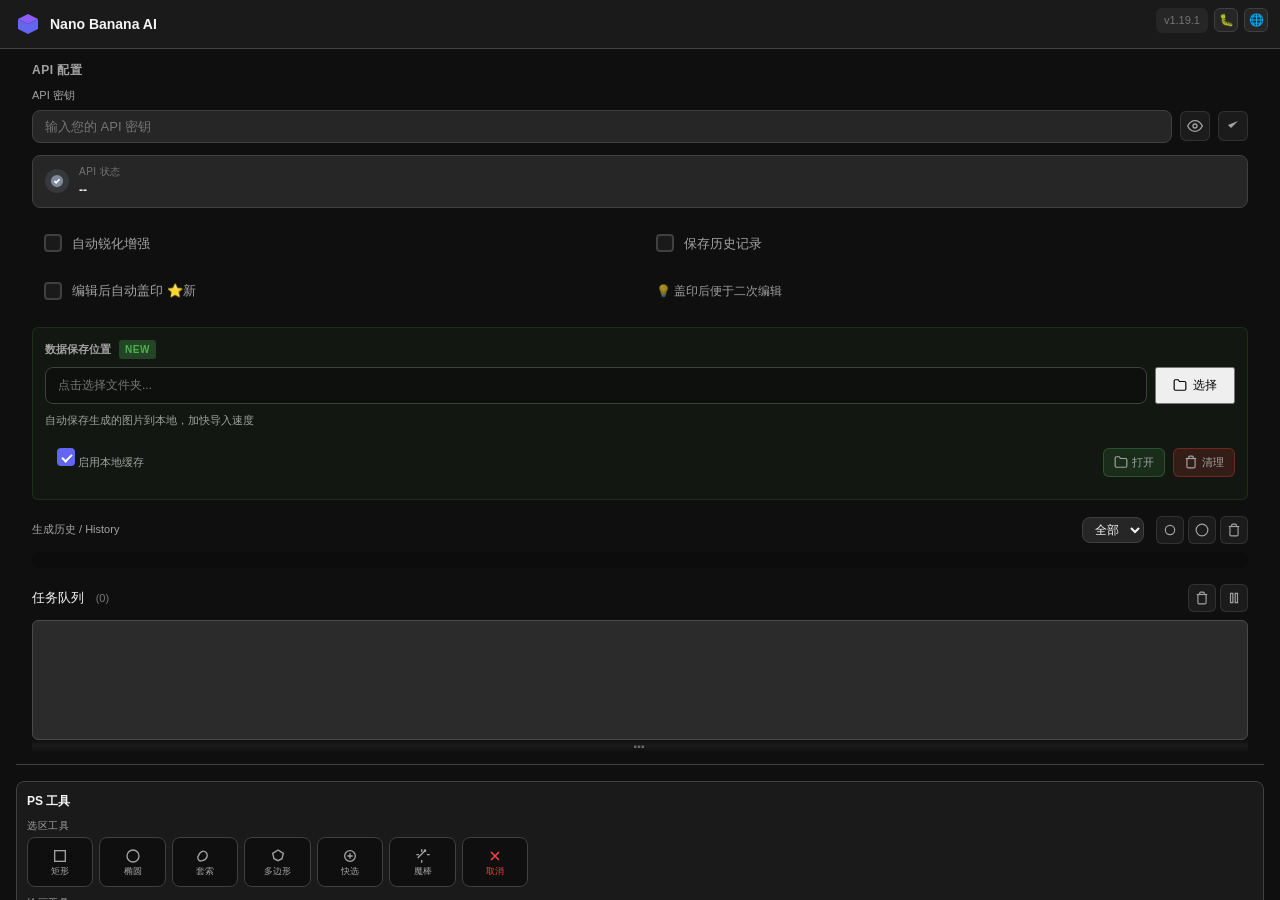
==== commit 912e77a8: "fix: 修复「更多」标签页中 CG转换 分类显示 问题： - 「更多」标签页中没有显示 CG转换 相关预设 - 原有的 2D转3D 按钮调用错误的预设名称（2dto3d） - CG转换功能被混在「服" ====
--- a/index.html
+++ b/index.html
@@ -775,6 +775,10 @@
                                 <span class="preset-icon">🖌️</span>
                                 <span class="preset-name">厚涂感</span>
                             </button>
+                            <button class="preset-button" onclick="applyPresetDirect('convert2Dto3D')">
+                                <span class="preset-icon">🎬</span>
+                                <span class="preset-name">2D转3D</span>
+                            </button>
                         </div>
                         
                         <!-- Effects - Water -->
@@ -900,12 +904,18 @@
                                 <button class="preset-button-small" onclick="applyPresetDirect('removeEquipment')">移除器材</button>
                             </div>
                             <div class="preset-subcategory">
+                                <div class="preset-subcategory-title">🎮 CG转换</div>
+                                <button class="preset-button-small" onclick="applyPresetDirect('cgFace')">CG脸</button>
+                                <button class="preset-button-small" onclick="applyPresetDirect('cgTexture')">3D建模质感</button>
+                                <button class="preset-button-small" onclick="applyPresetDirect('thickPaint')">厚涂感</button>
+                                <button class="preset-button-small" onclick="applyPresetDirect('convert2Dto3D')">2D转3D</button>
+                            </div>
+                            <div class="preset-subcategory">
                                 <div class="preset-subcategory-title">👗 服饰 & 材质</div>
                                 <button class="preset-button-small" onclick="applyPresetDirect('fabricTexture')">做质感</button>
                                 <button class="preset-button-small" onclick="applyPresetDirect('skirtWind')">裙子飘动</button>
                                 <button class="preset-button-small" onclick="applyPresetDirect('metalGold')">金属-金色</button>
                                 <button class="preset-button-small" onclick="applyPresetDirect('metalPolished')">金属-抛光</button>
-                                <button class="preset-button-small" onclick="applyPresetDirect('2dto3d')">2D转3D</button>
                             </div>
                             <div class="preset-subcategory">
                                 <div class="preset-subcategory-title">🎯 特殊功能</div>
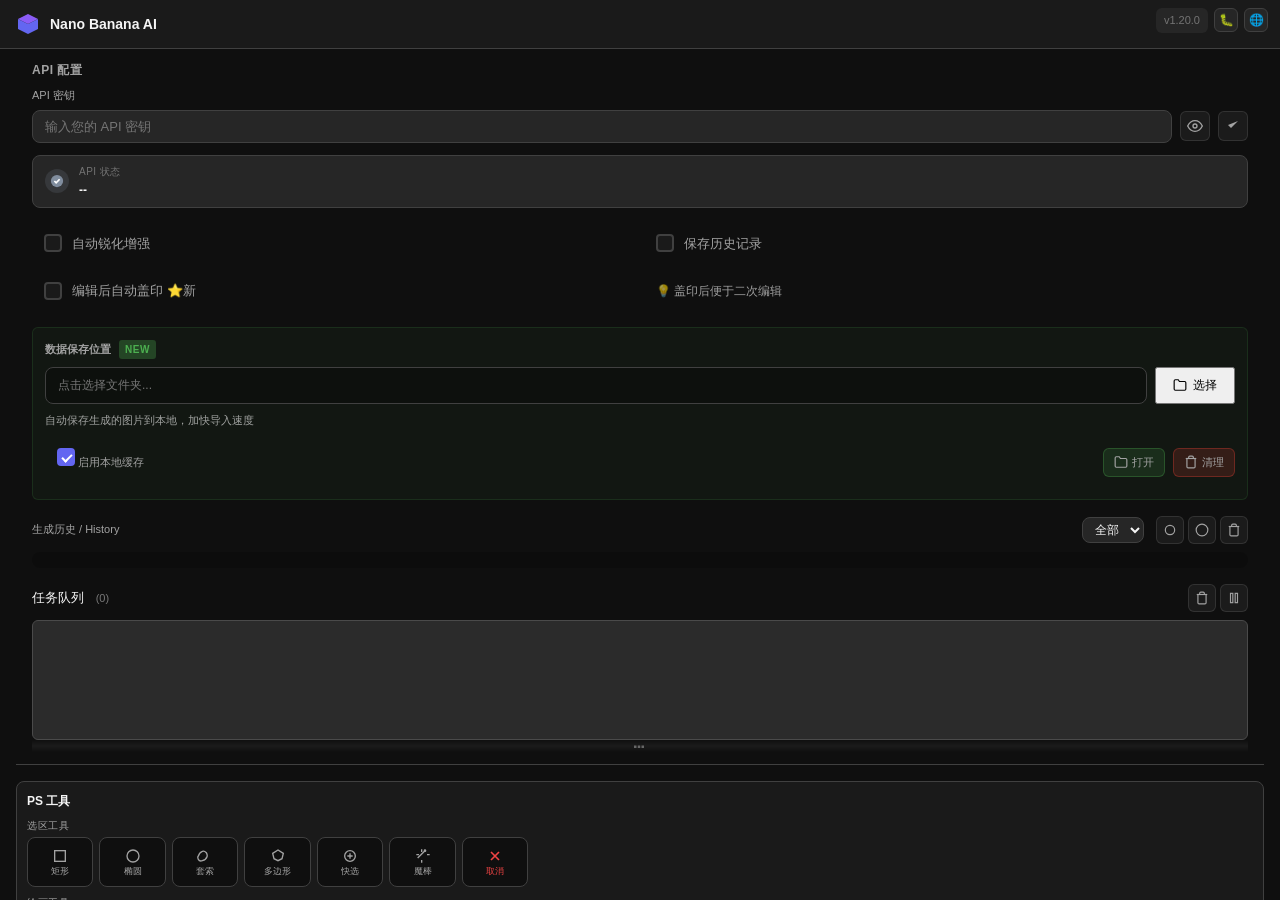
==== commit 8e3834ef: "chore: 更新版本号到 v1.20.0" ====
--- a/index.html
+++ b/index.html
@@ -16,7 +16,7 @@
     <div class="app-container">
         <!-- Header with actions in top-right corner -->
         <div class="header-actions-bar">
-            <div class="version">v1.19.1</div>
+            <div class="version">v1.20.0</div>
             <button class="btn-header-compact" onclick="toggleDebug()" title="Debug Mode" id="debugBtn">
                 🐛
             </button>
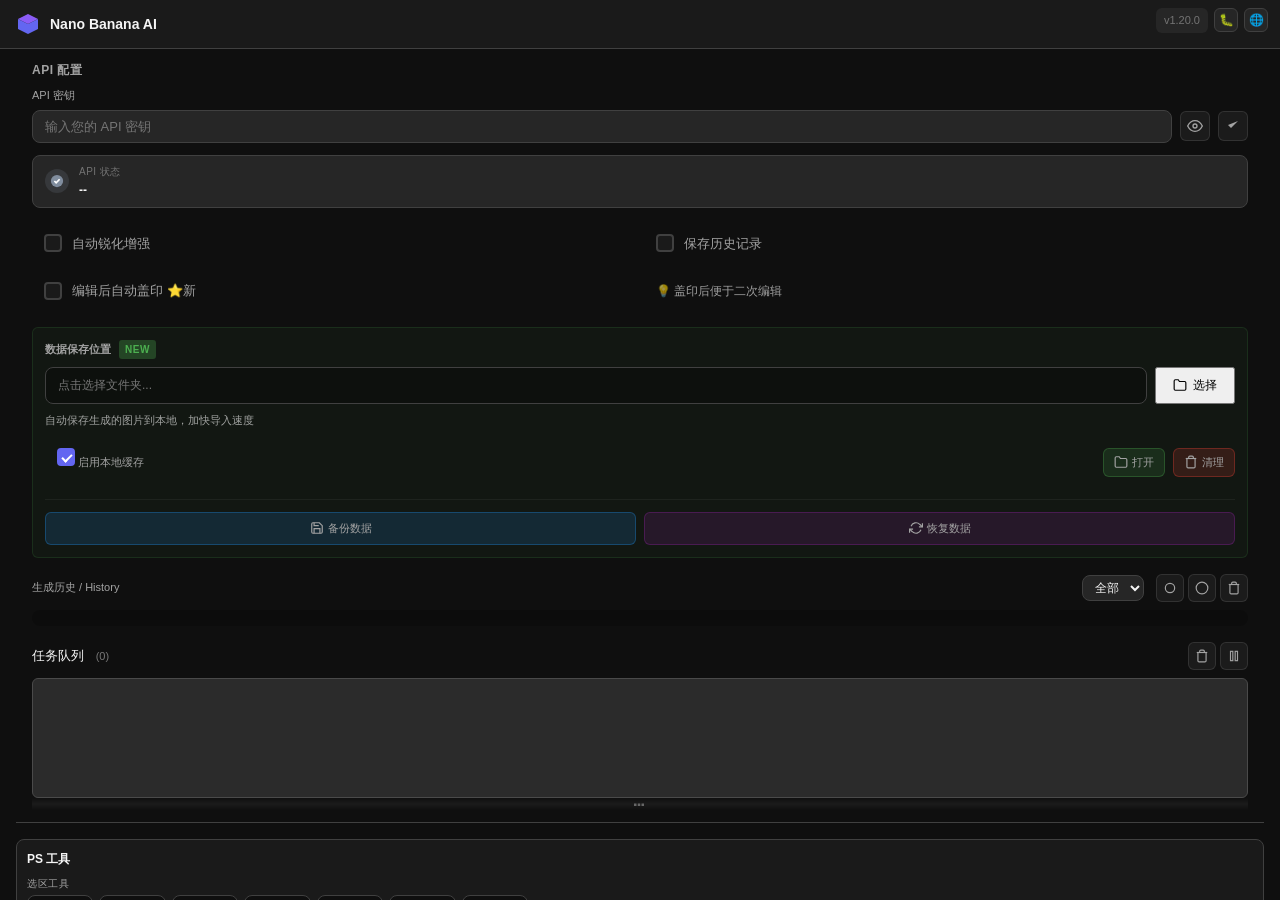
==== commit f59a0d32: "feat: 添加数据备份/恢复系统，支持保存所有配置到本地文件" ====
--- a/index.html
+++ b/index.html
@@ -169,6 +169,28 @@
                             <path d="M19 6v14a2 2 0 0 1-2 2H7a2 2 0 0 1-2-2V6m3 0V4a2 2 0 0 1 2-2h4a2 2 0 0 1 2 2v2"></path>
                         </svg>
                         <span style="font-size: 11px; margin-left: 4px;">清理</span>
+                    </button>
+                </div>
+                
+                <!-- 数据备份/恢复 -->
+                <div style="display: flex; gap: 8px; margin-top: 12px; padding-top: 12px; border-top: 1px solid rgba(255,255,255,0.05);">
+                    <button class="btn-icon" onclick="saveDataToFiles()" title="保存所有数据到文件" 
+                            style="flex: 1; padding: 8px; background: rgba(33, 150, 243, 0.15); border: 1px solid rgba(33, 150, 243, 0.3);">
+                        <svg width="14" height="14" viewBox="0 0 24 24" fill="none" stroke="currentColor" stroke-width="2">
+                            <path d="M19 21H5a2 2 0 0 1-2-2V5a2 2 0 0 1 2-2h11l5 5v11a2 2 0 0 1-2 2z"></path>
+                            <polyline points="17 21 17 13 7 13 7 21"></polyline>
+                            <polyline points="7 3 7 8 15 8"></polyline>
+                        </svg>
+                        <span style="font-size: 11px; margin-left: 4px;">备份数据</span>
+                    </button>
+                    <button class="btn-icon" onclick="loadDataFromFiles()" title="从文件恢复数据" 
+                            style="flex: 1; padding: 8px; background: rgba(156, 39, 176, 0.15); border: 1px solid rgba(156, 39, 176, 0.3);">
+                        <svg width="14" height="14" viewBox="0 0 24 24" fill="none" stroke="currentColor" stroke-width="2">
+                            <polyline points="23 4 23 10 17 10"></polyline>
+                            <polyline points="1 20 1 14 7 14"></polyline>
+                            <path d="M3.51 9a9 9 0 0 1 14.85-3.36L23 10M1 14l4.64 4.36A9 9 0 0 0 20.49 15"></path>
+                        </svg>
+                        <span style="font-size: 11px; margin-left: 4px;">恢复数据</span>
                     </button>
                 </div>
             </div>
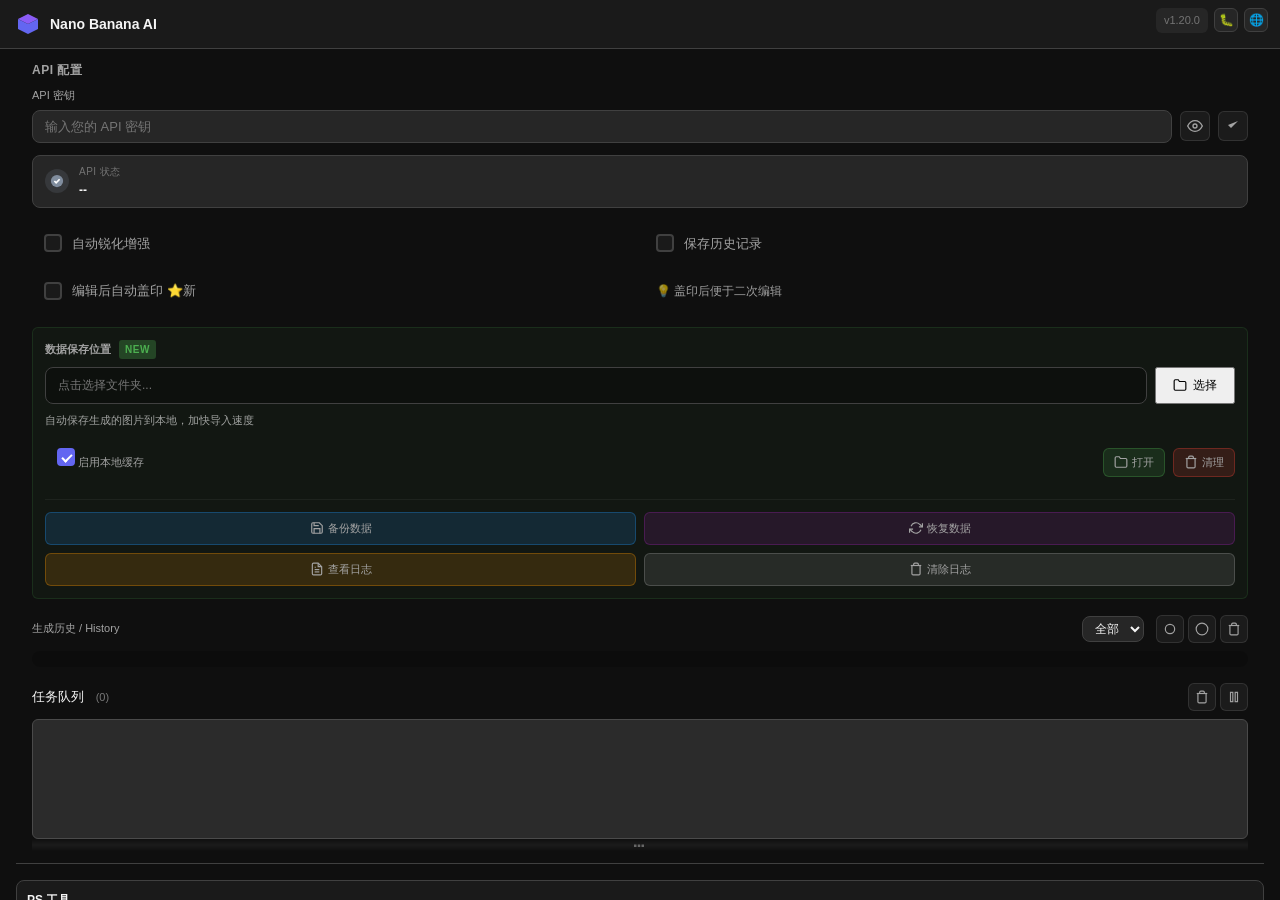
==== commit d9189ee4: "feat: 添加日志系统，自动保存所有控制台日志到文件，保留最近3天" ====
--- a/index.html
+++ b/index.html
@@ -191,6 +191,29 @@
                             <path d="M3.51 9a9 9 0 0 1 14.85-3.36L23 10M1 14l4.64 4.36A9 9 0 0 0 20.49 15"></path>
                         </svg>
                         <span style="font-size: 11px; margin-left: 4px;">恢复数据</span>
+                    </button>
+                </div>
+                
+                <!-- 日志管理 -->
+                <div style="display: flex; gap: 8px; margin-top: 8px;">
+                    <button class="btn-icon" onclick="openLogFolder()" title="打开日志文件夹（自动保留最近3天）" 
+                            style="flex: 1; padding: 8px; background: rgba(255, 152, 0, 0.15); border: 1px solid rgba(255, 152, 0, 0.3);">
+                        <svg width="14" height="14" viewBox="0 0 24 24" fill="none" stroke="currentColor" stroke-width="2">
+                            <path d="M14 2H6a2 2 0 0 0-2 2v16a2 2 0 0 0 2 2h12a2 2 0 0 0 2-2V8z"></path>
+                            <polyline points="14 2 14 8 20 8"></polyline>
+                            <line x1="16" y1="13" x2="8" y2="13"></line>
+                            <line x1="16" y1="17" x2="8" y2="17"></line>
+                            <polyline points="10 9 9 9 8 9"></polyline>
+                        </svg>
+                        <span style="font-size: 11px; margin-left: 4px;">查看日志</span>
+                    </button>
+                    <button class="btn-icon" onclick="clearLogs()" title="清除所有日志文件" 
+                            style="flex: 1; padding: 8px; background: rgba(158, 158, 158, 0.15); border: 1px solid rgba(158, 158, 158, 0.3);">
+                        <svg width="14" height="14" viewBox="0 0 24 24" fill="none" stroke="currentColor" stroke-width="2">
+                            <polyline points="3 6 5 6 21 6"></polyline>
+                            <path d="M19 6v14a2 2 0 0 1-2 2H7a2 2 0 0 1-2-2V6m3 0V4a2 2 0 0 1 2-2h4a2 2 0 0 1 2 2v2"></path>
+                        </svg>
+                        <span style="font-size: 11px; margin-left: 4px;">清除日志</span>
                     </button>
                 </div>
             </div>
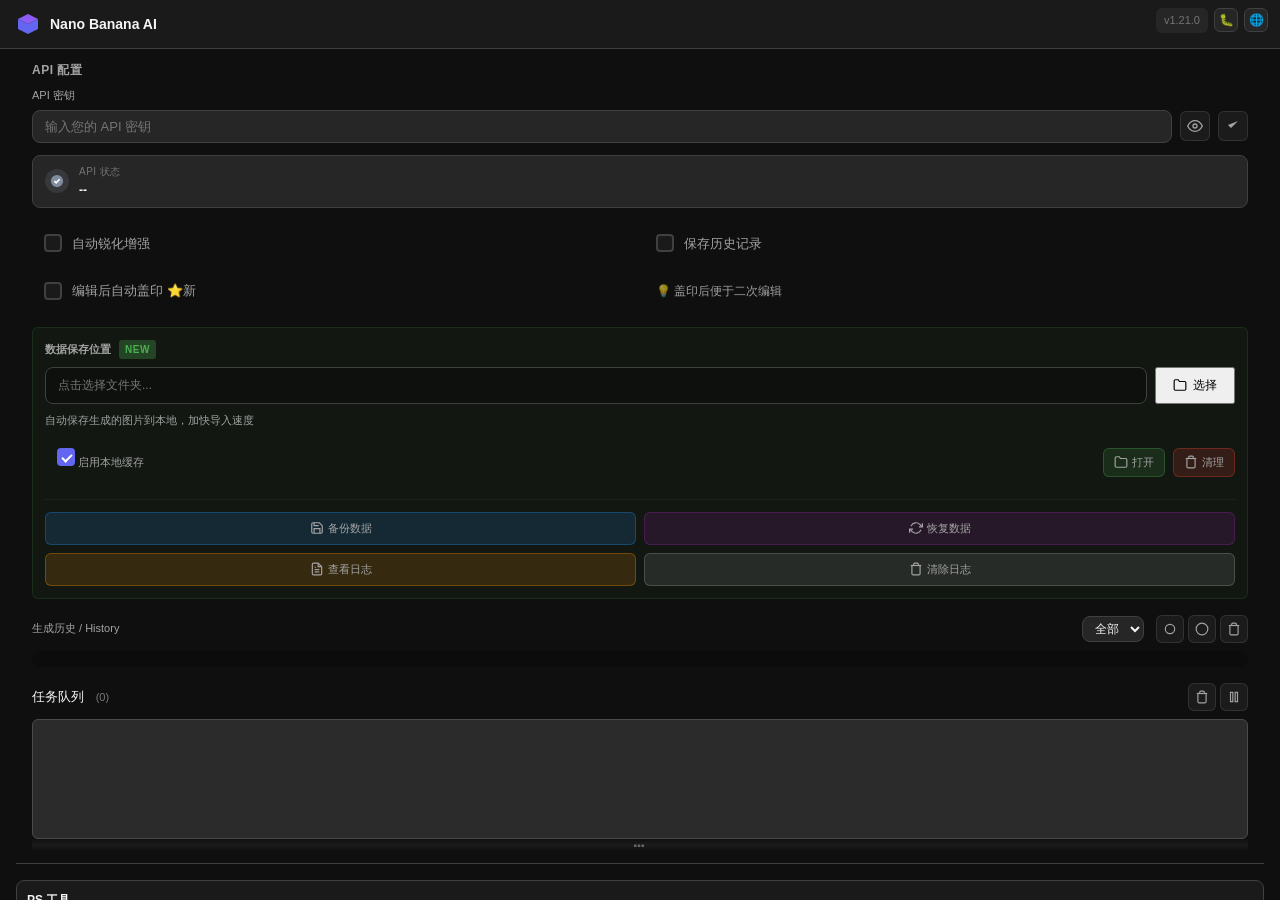
==== commit 3f7740bf: "chore: 更新版本号到 v1.21.0" ====
--- a/index.html
+++ b/index.html
@@ -16,7 +16,7 @@
     <div class="app-container">
         <!-- Header with actions in top-right corner -->
         <div class="header-actions-bar">
-            <div class="version">v1.20.0</div>
+            <div class="version">v1.21.0</div>
             <button class="btn-header-compact" onclick="toggleDebug()" title="Debug Mode" id="debugBtn">
                 🐛
             </button>
@@ -389,6 +389,37 @@
                             <rect x="11" y="11" width="10" height="10" fill="white" stroke="black" stroke-width="1.5"/>
                         </svg>
                         <span class="tool-name" data-i18n="tools.resetColors">黑白</span>
+                    </button>
+                </div>
+            </div>
+            
+            <!-- Quick Actions -->
+            <div class="tool-category">
+                <div class="tool-category-label" data-i18n="tools.quickActions">快捷操作</div>
+                <div class="ps-tools-grid">
+                    <button class="ps-tool-btn" onclick="stampVisibleLayers()" title="盖印可见图层 (Ctrl+Alt+Shift+E)" data-tool="stamp">
+                        <svg width="18" height="18" viewBox="0 0 24 24" fill="none" stroke="currentColor" stroke-width="2">
+                            <rect x="3" y="3" width="7" height="7" rx="1"/>
+                            <rect x="3" y="14" width="7" height="7" rx="1"/>
+                            <rect x="14" y="3" width="7" height="7" rx="1"/>
+                            <rect x="14" y="14" width="7" height="7" rx="1"/>
+                        </svg>
+                        <span class="tool-name" data-i18n="tools.stamp">盖印</span>
+                    </button>
+                    <button class="ps-tool-btn" onclick="invertSelection()" title="反向选择 (Ctrl+Shift+I)" data-tool="invert">
+                        <svg width="18" height="18" viewBox="0 0 24 24" fill="none" stroke="currentColor" stroke-width="2">
+                            <path d="M12 2a10 10 0 1 0 0 20v-20z" fill="currentColor" opacity="0.3"/>
+                            <circle cx="12" cy="12" r="10"/>
+                        </svg>
+                        <span class="tool-name" data-i18n="tools.invert">反选</span>
+                    </button>
+                    <button class="ps-tool-btn" onclick="openCameraRaw()" title="打开 Camera Raw (Ctrl+Shift+A)" data-tool="acr">
+                        <svg width="18" height="18" viewBox="0 0 24 24" fill="none" stroke="currentColor" stroke-width="2">
+                            <rect x="3" y="3" width="18" height="18" rx="2"/>
+                            <circle cx="12" cy="12" r="3"/>
+                            <path d="M16 8h1"/>
+                        </svg>
+                        <span class="tool-name" data-i18n="tools.acr">ACR</span>
                     </button>
                 </div>
             </div>
